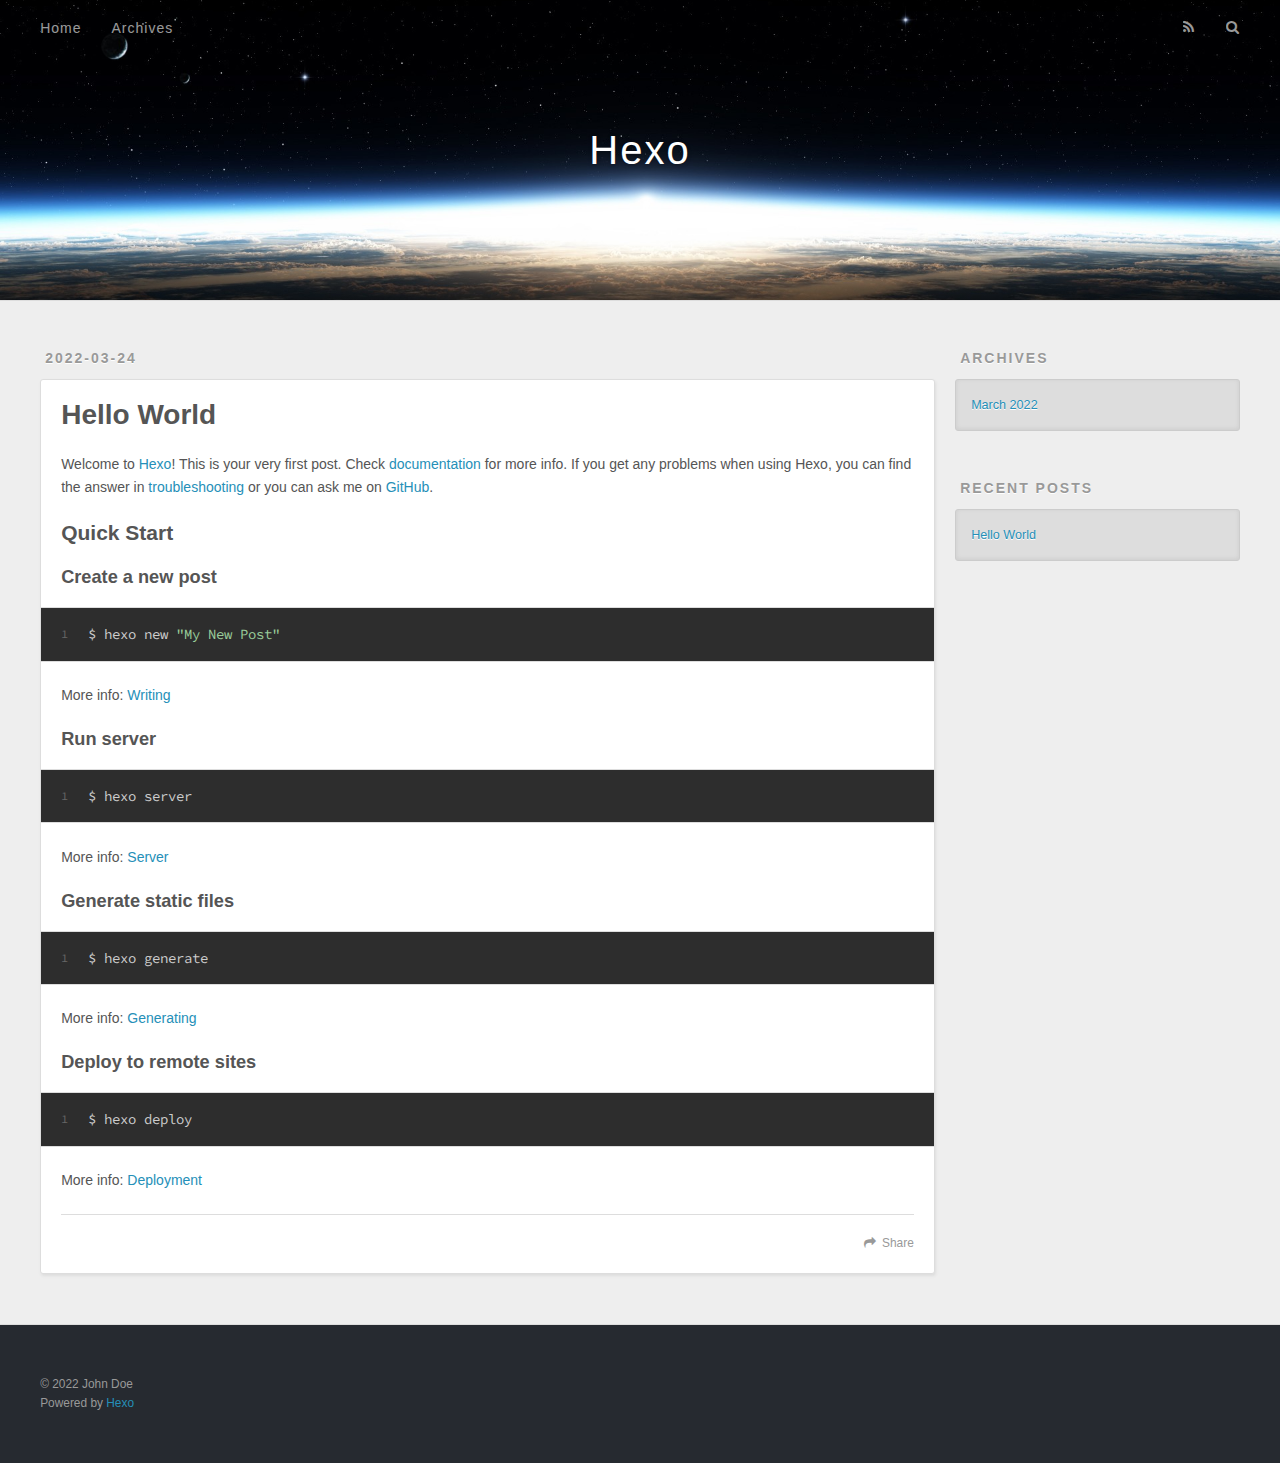
==== index.html @ 079595f1 "Site updated: 2022-03-24 21:59:33" ====
<!DOCTYPE html>
<html>
<head>
  <meta charset="utf-8">
  

  
  <title>Hexo</title>
  <meta name="viewport" content="width=device-width, initial-scale=1, maximum-scale=1">
  <meta property="og:type" content="website">
<meta property="og:title" content="Hexo">
<meta property="og:url" content="http://example.com/index.html">
<meta property="og:site_name" content="Hexo">
<meta property="og:locale" content="en_US">
<meta property="article:author" content="John Doe">
<meta name="twitter:card" content="summary">
  
    <link rel="alternate" href="/atom.xml" title="Hexo" type="application/atom+xml">
  
  
    <link rel="icon" href="/favicon.png">
  
  
    <link href="//fonts.googleapis.com/css?family=Source+Code+Pro" rel="stylesheet" type="text/css">
  
  
<link rel="stylesheet" href="/css/style.css">

<meta name="generator" content="Hexo 5.4.1"></head>

<body>
  <div id="container">
    <div id="wrap">
      <header id="header">
  <div id="banner"></div>
  <div id="header-outer" class="outer">
    <div id="header-title" class="inner">
      <h1 id="logo-wrap">
        <a href="/" id="logo">Hexo</a>
      </h1>
      
    </div>
    <div id="header-inner" class="inner">
      <nav id="main-nav">
        <a id="main-nav-toggle" class="nav-icon"></a>
        
          <a class="main-nav-link" href="/">Home</a>
        
          <a class="main-nav-link" href="/archives">Archives</a>
        
      </nav>
      <nav id="sub-nav">
        
          <a id="nav-rss-link" class="nav-icon" href="/atom.xml" title="RSS Feed"></a>
        
        <a id="nav-search-btn" class="nav-icon" title="Search"></a>
      </nav>
      <div id="search-form-wrap">
        <form action="//google.com/search" method="get" accept-charset="UTF-8" class="search-form"><input type="search" name="q" class="search-form-input" placeholder="Search"><button type="submit" class="search-form-submit">&#xF002;</button><input type="hidden" name="sitesearch" value="http://example.com"></form>
      </div>
    </div>
  </div>
</header>
      <div class="outer">
        <section id="main">
  
    <article id="post-hello-world" class="article article-type-post" itemscope itemprop="blogPost">
  <div class="article-meta">
    <a href="/2022/03/24/hello-world/" class="article-date">
  <time datetime="2022-03-24T13:06:06.345Z" itemprop="datePublished">2022-03-24</time>
</a>
    
  </div>
  <div class="article-inner">
    
    
      <header class="article-header">
        
  
    <h1 itemprop="name">
      <a class="article-title" href="/2022/03/24/hello-world/">Hello World</a>
    </h1>
  

      </header>
    
    <div class="article-entry" itemprop="articleBody">
      
        <p>Welcome to <a target="_blank" rel="noopener" href="https://hexo.io/">Hexo</a>! This is your very first post. Check <a target="_blank" rel="noopener" href="https://hexo.io/docs/">documentation</a> for more info. If you get any problems when using Hexo, you can find the answer in <a target="_blank" rel="noopener" href="https://hexo.io/docs/troubleshooting.html">troubleshooting</a> or you can ask me on <a target="_blank" rel="noopener" href="https://github.com/hexojs/hexo/issues">GitHub</a>.</p>
<h2 id="Quick-Start"><a href="#Quick-Start" class="headerlink" title="Quick Start"></a>Quick Start</h2><h3 id="Create-a-new-post"><a href="#Create-a-new-post" class="headerlink" title="Create a new post"></a>Create a new post</h3><figure class="highlight bash"><table><tr><td class="gutter"><pre><span class="line">1</span><br></pre></td><td class="code"><pre><span class="line">$ hexo new <span class="string">&quot;My New Post&quot;</span></span><br></pre></td></tr></table></figure>

<p>More info: <a target="_blank" rel="noopener" href="https://hexo.io/docs/writing.html">Writing</a></p>
<h3 id="Run-server"><a href="#Run-server" class="headerlink" title="Run server"></a>Run server</h3><figure class="highlight bash"><table><tr><td class="gutter"><pre><span class="line">1</span><br></pre></td><td class="code"><pre><span class="line">$ hexo server</span><br></pre></td></tr></table></figure>

<p>More info: <a target="_blank" rel="noopener" href="https://hexo.io/docs/server.html">Server</a></p>
<h3 id="Generate-static-files"><a href="#Generate-static-files" class="headerlink" title="Generate static files"></a>Generate static files</h3><figure class="highlight bash"><table><tr><td class="gutter"><pre><span class="line">1</span><br></pre></td><td class="code"><pre><span class="line">$ hexo generate</span><br></pre></td></tr></table></figure>

<p>More info: <a target="_blank" rel="noopener" href="https://hexo.io/docs/generating.html">Generating</a></p>
<h3 id="Deploy-to-remote-sites"><a href="#Deploy-to-remote-sites" class="headerlink" title="Deploy to remote sites"></a>Deploy to remote sites</h3><figure class="highlight bash"><table><tr><td class="gutter"><pre><span class="line">1</span><br></pre></td><td class="code"><pre><span class="line">$ hexo deploy</span><br></pre></td></tr></table></figure>

<p>More info: <a target="_blank" rel="noopener" href="https://hexo.io/docs/one-command-deployment.html">Deployment</a></p>

      
    </div>
    <footer class="article-footer">
      <a data-url="http://example.com/2022/03/24/hello-world/" data-id="cl1529mc70000r4tkhq8pc7yt" class="article-share-link">Share</a>
      
      
    </footer>
  </div>
  
</article>


  


</section>
        
          <aside id="sidebar">
  
    

  
    

  
    
  
    
  <div class="widget-wrap">
    <h3 class="widget-title">Archives</h3>
    <div class="widget">
      <ul class="archive-list"><li class="archive-list-item"><a class="archive-list-link" href="/archives/2022/03/">March 2022</a></li></ul>
    </div>
  </div>


  
    
  <div class="widget-wrap">
    <h3 class="widget-title">Recent Posts</h3>
    <div class="widget">
      <ul>
        
          <li>
            <a href="/2022/03/24/hello-world/">Hello World</a>
          </li>
        
      </ul>
    </div>
  </div>

  
</aside>
        
      </div>
      <footer id="footer">
  
  <div class="outer">
    <div id="footer-info" class="inner">
      &copy; 2022 John Doe<br>
      Powered by <a href="http://hexo.io/" target="_blank">Hexo</a>
    </div>
  </div>
</footer>
    </div>
    <nav id="mobile-nav">
  
    <a href="/" class="mobile-nav-link">Home</a>
  
    <a href="/archives" class="mobile-nav-link">Archives</a>
  
</nav>
    

<script src="//ajax.googleapis.com/ajax/libs/jquery/2.0.3/jquery.min.js"></script>


  
<link rel="stylesheet" href="/fancybox/jquery.fancybox.css">

  
<script src="/fancybox/jquery.fancybox.pack.js"></script>




<script src="/js/script.js"></script>




  </div>
</body>
</html>
---- css/style.css ----
body {
  width: 100%;
}
body:before,
body:after {
  content: "";
  display: table;
}
body:after {
  clear: both;
}
html,
body,
div,
span,
applet,
object,
iframe,
h1,
h2,
h3,
h4,
h5,
h6,
p,
blockquote,
pre,
a,
abbr,
acronym,
address,
big,
cite,
code,
del,
dfn,
em,
img,
ins,
kbd,
q,
s,
samp,
small,
strike,
strong,
sub,
sup,
tt,
var,
dl,
dt,
dd,
ol,
ul,
li,
fieldset,
form,
label,
legend,
table,
caption,
tbody,
tfoot,
thead,
tr,
th,
td {
  margin: 0;
  padding: 0;
  border: 0;
  outline: 0;
  font-weight: inherit;
  font-style: inherit;
  font-family: inherit;
  font-size: 100%;
  vertical-align: baseline;
}
body {
  line-height: 1;
  color: #000;
  background: #fff;
}
ol,
ul {
  list-style: none;
}
table {
  border-collapse: separate;
  border-spacing: 0;
  vertical-align: middle;
}
caption,
th,
td {
  text-align: left;
  font-weight: normal;
  vertical-align: middle;
}
a img {
  border: none;
}
input,
button {
  margin: 0;
  padding: 0;
}
input::-moz-focus-inner,
button::-moz-focus-inner {
  border: 0;
  padding: 0;
}
@font-face {
  font-family: FontAwesome;
  font-style: normal;
  font-weight: normal;
  src: url("fonts/fontawesome-webfont.eot?v=#4.0.3");
  src: url("fonts/fontawesome-webfont.eot?#iefix&v=#4.0.3") format("embedded-opentype"), url("fonts/fontawesome-webfont.woff?v=#4.0.3") format("woff"), url("fonts/fontawesome-webfont.ttf?v=#4.0.3") format("truetype"), url("fonts/fontawesome-webfont.svg#fontawesomeregular?v=#4.0.3") format("svg");
}
html,
body,
#container {
  height: 100%;
}
body {
  background: #eee;
  font: 14px -apple-system, BlinkMacSystemFont, "Segoe UI", "Roboto", "Oxygen", "Ubuntu", "Cantarell", "Fira Sans", "Droid Sans", "Helvetica Neue", sans-serif;
  -webkit-text-size-adjust: 100%;
}
.outer {
  max-width: 1220px;
  margin: 0 auto;
  padding: 0 20px;
}
.outer:before,
.outer:after {
  content: "";
  display: table;
}
.outer:after {
  clear: both;
}
.inner {
  display: inline;
  float: left;
  width: 98.33333333333333%;
  margin: 0 0.833333333333333%;
}
.left,
.alignleft {
  float: left;
}
.right,
.alignright {
  float: right;
}
.clear {
  clear: both;
}
#container {
  position: relative;
}
.mobile-nav-on {
  overflow: hidden;
}
#wrap {
  height: 100%;
  width: 100%;
  position: absolute;
  top: 0;
  left: 0;
  -webkit-transition: 0.2s ease-out;
  -moz-transition: 0.2s ease-out;
  -ms-transition: 0.2s ease-out;
  transition: 0.2s ease-out;
  z-index: 1;
  background: #eee;
}
.mobile-nav-on #wrap {
  left: 280px;
}
@media screen and (min-width: 768px) {
  #main {
    display: inline;
    float: left;
    width: 73.33333333333333%;
    margin: 0 0.833333333333333%;
  }
}
.article-date,
.article-category-link,
.archive-year,
.widget-title {
  text-decoration: none;
  text-transform: uppercase;
  letter-spacing: 2px;
  color: #999;
  margin-bottom: 1em;
  margin-left: 5px;
  line-height: 1em;
  text-shadow: 0 1px #fff;
  font-weight: bold;
}
.article-inner,
.archive-article-inner {
  background: #fff;
  -webkit-box-shadow: 1px 2px 3px #ddd;
  box-shadow: 1px 2px 3px #ddd;
  border: 1px solid #ddd;
  border-radius: 3px;
}
.article-entry h1,
.widget h1 {
  font-size: 2em;
}
.article-entry h2,
.widget h2 {
  font-size: 1.5em;
}
.article-entry h3,
.widget h3 {
  font-size: 1.3em;
}
.article-entry h4,
.widget h4 {
  font-size: 1.2em;
}
.article-entry h5,
.widget h5 {
  font-size: 1em;
}
.article-entry h6,
.widget h6 {
  font-size: 1em;
  color: #999;
}
.article-entry hr,
.widget hr {
  border: 1px dashed #ddd;
}
.article-entry strong,
.widget strong {
  font-weight: bold;
}
.article-entry em,
.widget em,
.article-entry cite,
.widget cite {
  font-style: italic;
}
.article-entry sup,
.widget sup,
.article-entry sub,
.widget sub {
  font-size: 0.75em;
  line-height: 0;
  position: relative;
  vertical-align: baseline;
}
.article-entry sup,
.widget sup {
  top: -0.5em;
}
.article-entry sub,
.widget sub {
  bottom: -0.2em;
}
.article-entry small,
.widget small {
  font-size: 0.85em;
}
.article-entry acronym,
.widget acronym,
.article-entry abbr,
.widget abbr {
  border-bottom: 1px dotted;
}
.article-entry ul,
.widget ul,
.article-entry ol,
.widget ol,
.article-entry dl,
.widget dl {
  margin: 0 20px;
  line-height: 1.6em;
}
.article-entry ul ul,
.widget ul ul,
.article-entry ol ul,
.widget ol ul,
.article-entry ul ol,
.widget ul ol,
.article-entry ol ol,
.widget ol ol {
  margin-top: 0;
  margin-bottom: 0;
}
.article-entry ul,
.widget ul {
  list-style: disc;
}
.article-entry ol,
.widget ol {
  list-style: decimal;
}
.article-entry dt,
.widget dt {
  font-weight: bold;
}
#header {
  height: 300px;
  position: relative;
  border-bottom: 1px solid #ddd;
}
#header:before,
#header:after {
  content: "";
  position: absolute;
  left: 0;
  right: 0;
  height: 40px;
}
#header:before {
  top: 0;
  background: -webkit-linear-gradient(rgba(0,0,0,0.2), transparent);
  background: -moz-linear-gradient(rgba(0,0,0,0.2), transparent);
  background: -ms-linear-gradient(rgba(0,0,0,0.2), transparent);
  background: linear-gradient(rgba(0,0,0,0.2), transparent);
}
#header:after {
  bottom: 0;
  background: -webkit-linear-gradient(transparent, rgba(0,0,0,0.2));
  background: -moz-linear-gradient(transparent, rgba(0,0,0,0.2));
  background: -ms-linear-gradient(transparent, rgba(0,0,0,0.2));
  background: linear-gradient(transparent, rgba(0,0,0,0.2));
}
#header-outer {
  height: 100%;
  position: relative;
}
#header-inner {
  position: relative;
  overflow: hidden;
}
#banner {
  position: absolute;
  top: 0;
  left: 0;
  width: 100%;
  height: 100%;
  background: url("images/banner.jpg") center #000;
  -webkit-background-size: cover;
  -moz-background-size: cover;
  background-size: cover;
  z-index: -1;
}
#header-title {
  text-align: center;
  height: 40px;
  position: absolute;
  top: 50%;
  left: 0;
  margin-top: -20px;
}
#logo,
#subtitle {
  text-decoration: none;
  color: #fff;
  font-weight: 300;
  text-shadow: 0 1px 4px rgba(0,0,0,0.3);
}
#logo {
  font-size: 40px;
  line-height: 40px;
  letter-spacing: 2px;
}
#subtitle {
  font-size: 16px;
  line-height: 16px;
  letter-spacing: 1px;
}
#subtitle-wrap {
  margin-top: 16px;
}
#main-nav {
  float: left;
  margin-left: -15px;
}
.nav-icon,
.main-nav-link {
  float: left;
  color: #fff;
  opacity: 0.6;
  text-decoration: none;
  text-shadow: 0 1px rgba(0,0,0,0.2);
  -webkit-transition: opacity 0.2s;
  -moz-transition: opacity 0.2s;
  -ms-transition: opacity 0.2s;
  transition: opacity 0.2s;
  display: block;
  padding: 20px 15px;
}
.nav-icon:hover,
.main-nav-link:hover {
  opacity: 1;
}
.nav-icon {
  font-family: FontAwesome;
  text-align: center;
  font-size: 14px;
  width: 14px;
  height: 14px;
  padding: 20px 15px;
  position: relative;
  cursor: pointer;
}
.main-nav-link {
  font-weight: 300;
  letter-spacing: 1px;
}
@media screen and (max-width: 479px) {
  .main-nav-link {
    display: none;
  }
}
#main-nav-toggle {
  display: none;
}
#main-nav-toggle:before {
  content: "\f0c9";
}
@media screen and (max-width: 479px) {
  #main-nav-toggle {
    display: block;
  }
}
#sub-nav {
  float: right;
  margin-right: -15px;
}
#nav-rss-link:before {
  content: "\f09e";
}
#nav-search-btn:before {
  content: "\f002";
}
#search-form-wrap {
  position: absolute;
  top: 15px;
  width: 150px;
  height: 30px;
  right: -150px;
  opacity: 0;
  -webkit-transition: 0.2s ease-out;
  -moz-transition: 0.2s ease-out;
  -ms-transition: 0.2s ease-out;
  transition: 0.2s ease-out;
}
#search-form-wrap.on {
  opacity: 1;
  right: 0;
}
@media screen and (max-width: 479px) {
  #search-form-wrap {
    width: 100%;
    right: -100%;
  }
}
.search-form {
  position: absolute;
  top: 0;
  left: 0;
  right: 0;
  background: #fff;
  padding: 5px 15px;
  border-radius: 15px;
  -webkit-box-shadow: 0 0 10px rgba(0,0,0,0.3);
  box-shadow: 0 0 10px rgba(0,0,0,0.3);
}
.search-form-input {
  border: none;
  background: none;
  color: #555;
  width: 100%;
  font: 13px -apple-system, BlinkMacSystemFont, "Segoe UI", "Roboto", "Oxygen", "Ubuntu", "Cantarell", "Fira Sans", "Droid Sans", "Helvetica Neue", sans-serif;
  outline: none;
}
.search-form-input::-webkit-search-results-decoration,
.search-form-input::-webkit-search-cancel-button {
  -webkit-appearance: none;
}
.search-form-submit {
  position: absolute;
  top: 50%;
  right: 10px;
  margin-top: -7px;
  font: 13px FontAwesome;
  border: none;
  background: none;
  color: #bbb;
  cursor: pointer;
}
.search-form-submit:hover,
.search-form-submit:focus {
  color: #777;
}
.article {
  margin: 50px 0;
}
.article-inner {
  overflow: hidden;
}
.article-meta:before,
.article-meta:after {
  content: "";
  display: table;
}
.article-meta:after {
  clear: both;
}
.article-date {
  float: left;
}
.article-category {
  float: left;
  line-height: 1em;
  color: #ccc;
  text-shadow: 0 1px #fff;
  margin-left: 8px;
}
.article-category:before {
  content: "\2022";
}
.article-category-link {
  margin: 0 12px 1em;
}
.article-header {
  padding: 20px 20px 0;
}
.article-title {
  text-decoration: none;
  font-size: 2em;
  font-weight: bold;
  color: #555;
  line-height: 1.1em;
  -webkit-transition: color 0.2s;
  -moz-transition: color 0.2s;
  -ms-transition: color 0.2s;
  transition: color 0.2s;
}
a.article-title:hover {
  color: #258fb8;
}
.article-entry {
  color: #555;
  padding: 0 20px;
}
.article-entry:before,
.article-entry:after {
  content: "";
  display: table;
}
.article-entry:after {
  clear: both;
}
.article-entry p,
.article-entry table {
  line-height: 1.6em;
  margin: 1.6em 0;
}
.article-entry h1,
.article-entry h2,
.article-entry h3,
.article-entry h4,
.article-entry h5,
.article-entry h6 {
  font-weight: bold;
}
.article-entry h1,
.article-entry h2,
.article-entry h3,
.article-entry h4,
.article-entry h5,
.article-entry h6 {
  line-height: 1.1em;
  margin: 1.1em 0;
}
.article-entry a {
  color: #258fb8;
  text-decoration: none;
}
.article-entry a:hover {
  text-decoration: underline;
}
.article-entry ul,
.article-entry ol,
.article-entry dl {
  margin-top: 1.6em;
  margin-bottom: 1.6em;
}
.article-entry img,
.article-entry video {
  max-width: 100%;
  height: auto;
  display: block;
  margin: auto;
}
.article-entry iframe {
  border: none;
}
.article-entry table {
  width: 100%;
  border-collapse: collapse;
  border-spacing: 0;
}
.article-entry th {
  font-weight: bold;
  border-bottom: 3px solid #ddd;
  padding-bottom: 0.5em;
}
.article-entry td {
  border-bottom: 1px solid #ddd;
  padding: 10px 0;
}
.article-entry blockquote {
  font-family: Georgia, "Times New Roman", serif;
  font-size: 1.4em;
  margin: 1.6em 20px;
  text-align: center;
}
.article-entry blockquote footer {
  font-size: 14px;
  margin: 1.6em 0;
  font-family: -apple-system, BlinkMacSystemFont, "Segoe UI", "Roboto", "Oxygen", "Ubuntu", "Cantarell", "Fira Sans", "Droid Sans", "Helvetica Neue", sans-serif;
}
.article-entry blockquote footer cite:before {
  content: "—";
  padding: 0 0.5em;
}
.article-entry .pullquote {
  text-align: left;
  width: 45%;
  margin: 0;
}
.article-entry .pullquote.left {
  margin-left: 0.5em;
  margin-right: 1em;
}
.article-entry .pullquote.right {
  margin-right: 0.5em;
  margin-left: 1em;
}
.article-entry .caption {
  color: #999;
  display: block;
  font-size: 0.9em;
  margin-top: 0.5em;
  position: relative;
  text-align: center;
}
.article-entry .video-container {
  position: relative;
  padding-top: 56.25%;
  height: 0;
  overflow: hidden;
}
.article-entry .video-container iframe,
.article-entry .video-container object,
.article-entry .video-container embed {
  position: absolute;
  top: 0;
  left: 0;
  width: 100%;
  height: 100%;
  margin-top: 0;
}
.article-more-link a {
  display: inline-block;
  line-height: 1em;
  padding: 6px 15px;
  border-radius: 15px;
  background: #eee;
  color: #999;
  text-shadow: 0 1px #fff;
  text-decoration: none;
}
.article-more-link a:hover {
  background: #258fb8;
  color: #fff;
  text-decoration: none;
  text-shadow: 0 1px #1e7293;
}
.article-footer {
  font-size: 0.85em;
  line-height: 1.6em;
  border-top: 1px solid #ddd;
  padding-top: 1.6em;
  margin: 0 20px 20px;
}
.article-footer:before,
.article-footer:after {
  content: "";
  display: table;
}
.article-footer:after {
  clear: both;
}
.article-footer a {
  color: #999;
  text-decoration: none;
}
.article-footer a:hover {
  color: #555;
}
.article-tag-list-item {
  float: left;
  margin-right: 10px;
}
.article-tag-list-link:before {
  content: "#";
}
.article-comment-link {
  float: right;
}
.article-comment-link:before {
  content: "\f075";
  font-family: FontAwesome;
  padding-right: 8px;
}
.article-share-link {
  cursor: pointer;
  float: right;
  margin-left: 20px;
}
.article-share-link:before {
  content: "\f064";
  font-family: FontAwesome;
  padding-right: 6px;
}
#article-nav {
  position: relative;
}
#article-nav:before,
#article-nav:after {
  content: "";
  display: table;
}
#article-nav:after {
  clear: both;
}
@media screen and (min-width: 768px) {
  #article-nav {
    margin: 50px 0;
  }
  #article-nav:before {
    width: 8px;
    height: 8px;
    position: absolute;
    top: 50%;
    left: 50%;
    margin-top: -4px;
    margin-left: -4px;
    content: "";
    border-radius: 50%;
    background: #ddd;
    -webkit-box-shadow: 0 1px 2px #fff;
    box-shadow: 0 1px 2px #fff;
  }
}
.article-nav-link-wrap {
  text-decoration: none;
  text-shadow: 0 1px #fff;
  color: #999;
  -webkit-box-sizing: border-box;
  -moz-box-sizing: border-box;
  box-sizing: border-box;
  margin-top: 50px;
  text-align: center;
  display: block;
}
.article-nav-link-wrap:hover {
  color: #555;
}
@media screen and (min-width: 768px) {
  .article-nav-link-wrap {
    width: 50%;
    margin-top: 0;
  }
}
@media screen and (min-width: 768px) {
  #article-nav-newer {
    float: left;
    text-align: right;
    padding-right: 20px;
  }
}
@media screen and (min-width: 768px) {
  #article-nav-older {
    float: right;
    text-align: left;
    padding-left: 20px;
  }
}
.article-nav-caption {
  text-transform: uppercase;
  letter-spacing: 2px;
  color: #ddd;
  line-height: 1em;
  font-weight: bold;
}
#article-nav-newer .article-nav-caption {
  margin-right: -2px;
}
.article-nav-title {
  font-size: 0.85em;
  line-height: 1.6em;
  margin-top: 0.5em;
}
.article-share-box {
  position: absolute;
  display: none;
  background: #fff;
  -webkit-box-shadow: 1px 2px 10px rgba(0,0,0,0.2);
  box-shadow: 1px 2px 10px rgba(0,0,0,0.2);
  border-radius: 3px;
  margin-left: -145px;
  overflow: hidden;
  z-index: 1;
}
.article-share-box.on {
  display: block;
}
.article-share-input {
  width: 100%;
  background: none;
  -webkit-box-sizing: border-box;
  -moz-box-sizing: border-box;
  box-sizing: border-box;
  font: 14px -apple-system, BlinkMacSystemFont, "Segoe UI", "Roboto", "Oxygen", "Ubuntu", "Cantarell", "Fira Sans", "Droid Sans", "Helvetica Neue", sans-serif;
  padding: 0 15px;
  color: #555;
  outline: none;
  border: 1px solid #ddd;
  border-radius: 3px 3px 0 0;
  height: 36px;
  line-height: 36px;
}
.article-share-links {
  background: #eee;
}
.article-share-links:before,
.article-share-links:after {
  content: "";
  display: table;
}
.article-share-links:after {
  clear: both;
}
.article-share-twitter,
.article-share-facebook,
.article-share-pinterest,
.article-share-google {
  width: 50px;
  height: 36px;
  display: block;
  float: left;
  position: relative;
  color: #999;
  text-shadow: 0 1px #fff;
}
.article-share-twitter:before,
.article-share-facebook:before,
.article-share-pinterest:before,
.article-share-google:before {
  font-size: 20px;
  font-family: FontAwesome;
  width: 20px;
  height: 20px;
  position: absolute;
  top: 50%;
  left: 50%;
  margin-top: -10px;
  margin-left: -10px;
  text-align: center;
}
.article-share-twitter:hover,
.article-share-facebook:hover,
.article-share-pinterest:hover,
.article-share-google:hover {
  color: #fff;
}
.article-share-twitter:before {
  content: "\f099";
}
.article-share-twitter:hover {
  background: #00aced;
  text-shadow: 0 1px #008abe;
}
.article-share-facebook:before {
  content: "\f09a";
}
.article-share-facebook:hover {
  background: #3b5998;
  text-shadow: 0 1px #2f477a;
}
.article-share-pinterest:before {
  content: "\f0d2";
}
.article-share-pinterest:hover {
  background: #cb2027;
  text-shadow: 0 1px #a21a1f;
}
.article-share-google:before {
  content: "\f0d5";
}
.article-share-google:hover {
  background: #dd4b39;
  text-shadow: 0 1px #be3221;
}
.article-gallery {
  background: #000;
  position: relative;
}
.article-gallery-photos {
  position: relative;
  overflow: hidden;
}
.article-gallery-img {
  display: none;
  max-width: 100%;
}
.article-gallery-img:first-child {
  display: block;
}
.article-gallery-img.loaded {
  position: absolute;
  display: block;
}
.article-gallery-img img {
  display: block;
  max-width: 100%;
  margin: 0 auto;
}
#comments {
  background: #fff;
  -webkit-box-shadow: 1px 2px 3px #ddd;
  box-shadow: 1px 2px 3px #ddd;
  padding: 20px;
  border: 1px solid #ddd;
  border-radius: 3px;
  margin: 50px 0;
}
#comments a {
  color: #258fb8;
}
.archives-wrap {
  margin: 50px 0;
}
.archives:before,
.archives:after {
  content: "";
  display: table;
}
.archives:after {
  clear: both;
}
.archive-year-wrap {
  margin-bottom: 1em;
}
.archives {
  -webkit-column-gap: 10px;
  -moz-column-gap: 10px;
  column-gap: 10px;
}
@media screen and (min-width: 480px) and (max-width: 767px) {
  .archives {
    -webkit-column-count: 2;
    -moz-column-count: 2;
    column-count: 2;
  }
}
@media screen and (min-width: 768px) {
  .archives {
    -webkit-column-count: 3;
    -moz-column-count: 3;
    column-count: 3;
  }
}
.archive-article {
  -webkit-column-break-inside: avoid;
  page-break-inside: avoid;
  overflow: hidden;
  break-inside: avoid-column;
}
.archive-article-inner {
  padding: 10px;
  margin-bottom: 15px;
}
.archive-article-title {
  text-decoration: none;
  font-weight: bold;
  color: #555;
  -webkit-transition: color 0.2s;
  -moz-transition: color 0.2s;
  -ms-transition: color 0.2s;
  transition: color 0.2s;
  line-height: 1.6em;
}
.archive-article-title:hover {
  color: #258fb8;
}
.archive-article-footer {
  margin-top: 1em;
}
.archive-article-date {
  color: #999;
  text-decoration: none;
  font-size: 0.85em;
  line-height: 1em;
  margin-bottom: 0.5em;
  display: block;
}
#page-nav {
  margin: 50px auto;
  background: #fff;
  -webkit-box-shadow: 1px 2px 3px #ddd;
  box-shadow: 1px 2px 3px #ddd;
  border: 1px solid #ddd;
  border-radius: 3px;
  text-align: center;
  color: #999;
  overflow: hidden;
}
#page-nav:before,
#page-nav:after {
  content: "";
  display: table;
}
#page-nav:after {
  clear: both;
}
#page-nav a,
#page-nav span {
  padding: 10px 20px;
  line-height: 1;
  height: 2ex;
}
#page-nav a {
  color: #999;
  text-decoration: none;
}
#page-nav a:hover {
  background: #999;
  color: #fff;
}
#page-nav .prev {
  float: left;
}
#page-nav .next {
  float: right;
}
#page-nav .page-number {
  display: inline-block;
}
@media screen and (max-width: 479px) {
  #page-nav .page-number {
    display: none;
  }
}
#page-nav .current {
  color: #555;
  font-weight: bold;
}
#page-nav .space {
  color: #ddd;
}
#footer {
  background: #262a30;
  padding: 50px 0;
  border-top: 1px solid #ddd;
  color: #999;
}
#footer a {
  color: #258fb8;
  text-decoration: none;
}
#footer a:hover {
  text-decoration: underline;
}
#footer-info {
  line-height: 1.6em;
  font-size: 0.85em;
}
.article-entry pre,
.article-entry .highlight {
  background: #2d2d2d;
  margin: 0 -20px;
  padding: 15px 20px;
  border-style: solid;
  border-color: #ddd;
  border-width: 1px 0;
  overflow: auto;
  color: #ccc;
  line-height: 22.400000000000002px;
}
.article-entry .highlight .gutter pre,
.article-entry .gist .gist-file .gist-data .line-numbers {
  color: #666;
  font-size: 0.85em;
}
.article-entry pre,
.article-entry code {
  font-family: "Source Code Pro", Consolas, Monaco, Menlo, Consolas, monospace;
}
.article-entry code {
  background: #eee;
  text-shadow: 0 1px #fff;
  padding: 0 0.3em;
}
.article-entry pre code {
  background: none;
  text-shadow: none;
  padding: 0;
}
.article-entry .highlight pre {
  border: none;
  margin: 0;
  padding: 0;
}
.article-entry .highlight table {
  margin: 0;
  width: auto;
}
.article-entry .highlight td {
  border: none;
  padding: 0;
}
.article-entry .highlight figcaption {
  font-size: 0.85em;
  color: #999;
  line-height: 1em;
  margin-bottom: 1em;
}
.article-entry .highlight figcaption:before,
.article-entry .highlight figcaption:after {
  content: "";
  display: table;
}
.article-entry .highlight figcaption:after {
  clear: both;
}
.article-entry .highlight figcaption a {
  float: right;
}
.article-entry .highlight .gutter pre {
  text-align: right;
  padding-right: 20px;
}
.article-entry .highlight .line {
  height: 22.400000000000002px;
}
.article-entry .highlight .line.marked {
  background: #515151;
}
.article-entry .gist {
  margin: 0 -20px;
  border-style: solid;
  border-color: #ddd;
  border-width: 1px 0;
  background: #2d2d2d;
  padding: 15px 20px 15px 0;
}
.article-entry .gist .gist-file {
  border: none;
  font-family: "Source Code Pro", Consolas, Monaco, Menlo, Consolas, monospace;
  margin: 0;
}
.article-entry .gist .gist-file .gist-data {
  background: none;
  border: none;
}
.article-entry .gist .gist-file .gist-data .line-numbers {
  background: none;
  border: none;
  padding: 0 20px 0 0;
}
.article-entry .gist .gist-file .gist-data .line-data {
  padding: 0 !important;
}
.article-entry .gist .gist-file .highlight {
  margin: 0;
  padding: 0;
  border: none;
}
.article-entry .gist .gist-file .gist-meta {
  background: #2d2d2d;
  color: #999;
  font: 0.85em -apple-system, BlinkMacSystemFont, "Segoe UI", "Roboto", "Oxygen", "Ubuntu", "Cantarell", "Fira Sans", "Droid Sans", "Helvetica Neue", sans-serif;
  text-shadow: 0 0;
  padding: 0;
  margin-top: 1em;
  margin-left: 20px;
}
.article-entry .gist .gist-file .gist-meta a {
  color: #258fb8;
  font-weight: normal;
}
.article-entry .gist .gist-file .gist-meta a:hover {
  text-decoration: underline;
}
pre .comment,
pre .title {
  color: #999;
}
pre .variable,
pre .attribute,
pre .tag,
pre .regexp,
pre .ruby .constant,
pre .xml .tag .title,
pre .xml .pi,
pre .xml .doctype,
pre .html .doctype,
pre .css .id,
pre .css .class,
pre .css .pseudo {
  color: #f2777a;
}
pre .number,
pre .preprocessor,
pre .built_in,
pre .literal,
pre .params,
pre .constant {
  color: #f99157;
}
pre .class,
pre .ruby .class .title,
pre .css .rules .attribute {
  color: #9c9;
}
pre .string,
pre .value,
pre .inheritance,
pre .header,
pre .ruby .symbol,
pre .xml .cdata {
  color: #9c9;
}
pre .css .hexcolor {
  color: #6cc;
}
pre .function,
pre .python .decorator,
pre .python .title,
pre .ruby .function .title,
pre .ruby .title .keyword,
pre .perl .sub,
pre .javascript .title,
pre .coffeescript .title {
  color: #69c;
}
pre .keyword,
pre .javascript .function {
  color: #c9c;
}
@media screen and (max-width: 479px) {
  #mobile-nav {
    position: absolute;
    top: 0;
    left: 0;
    width: 280px;
    height: 100%;
    background: #191919;
    border-right: 1px solid #fff;
  }
}
@media screen and (max-width: 479px) {
  .mobile-nav-link {
    display: block;
    color: #999;
    text-decoration: none;
    padding: 15px 20px;
    font-weight: bold;
  }
  .mobile-nav-link:hover {
    color: #fff;
  }
}
@media screen and (min-width: 768px) {
  #sidebar {
    display: inline;
    float: left;
    width: 23.333333333333332%;
    margin: 0 0.833333333333333%;
  }
}
.widget-wrap {
  margin: 50px 0;
}
.widget {
  color: #777;
  text-shadow: 0 1px #fff;
  background: #ddd;
  -webkit-box-shadow: 0 -1px 4px #ccc inset;
  box-shadow: 0 -1px 4px #ccc inset;
  border: 1px solid #ccc;
  padding: 15px;
  border-radius: 3px;
}
.widget a {
  color: #258fb8;
  text-decoration: none;
}
.widget a:hover {
  text-decoration: underline;
}
.widget ul ul,
.widget ol ul,
.widget dl ul,
.widget ul ol,
.widget ol ol,
.widget dl ol,
.widget ul dl,
.widget ol dl,
.widget dl dl {
  margin-left: 15px;
  list-style: disc;
}
.widget {
  line-height: 1.6em;
  word-wrap: break-word;
  font-size: 0.9em;
}
.widget ul,
.widget ol {
  list-style: none;
  margin: 0;
}
.widget ul ul,
.widget ol ul,
.widget ul ol,
.widget ol ol {
  margin: 0 20px;
}
.widget ul ul,
.widget ol ul {
  list-style: disc;
}
.widget ul ol,
.widget ol ol {
  list-style: decimal;
}
.category-list-count,
.tag-list-count,
.archive-list-count {
  padding-left: 5px;
  color: #999;
  font-size: 0.85em;
}
.category-list-count:before,
.tag-list-count:before,
.archive-list-count:before {
  content: "(";
}
.category-list-count:after,
.tag-list-count:after,
.archive-list-count:after {
  content: ")";
}
.tagcloud a {
  margin-right: 5px;
  display: inline-block;
}
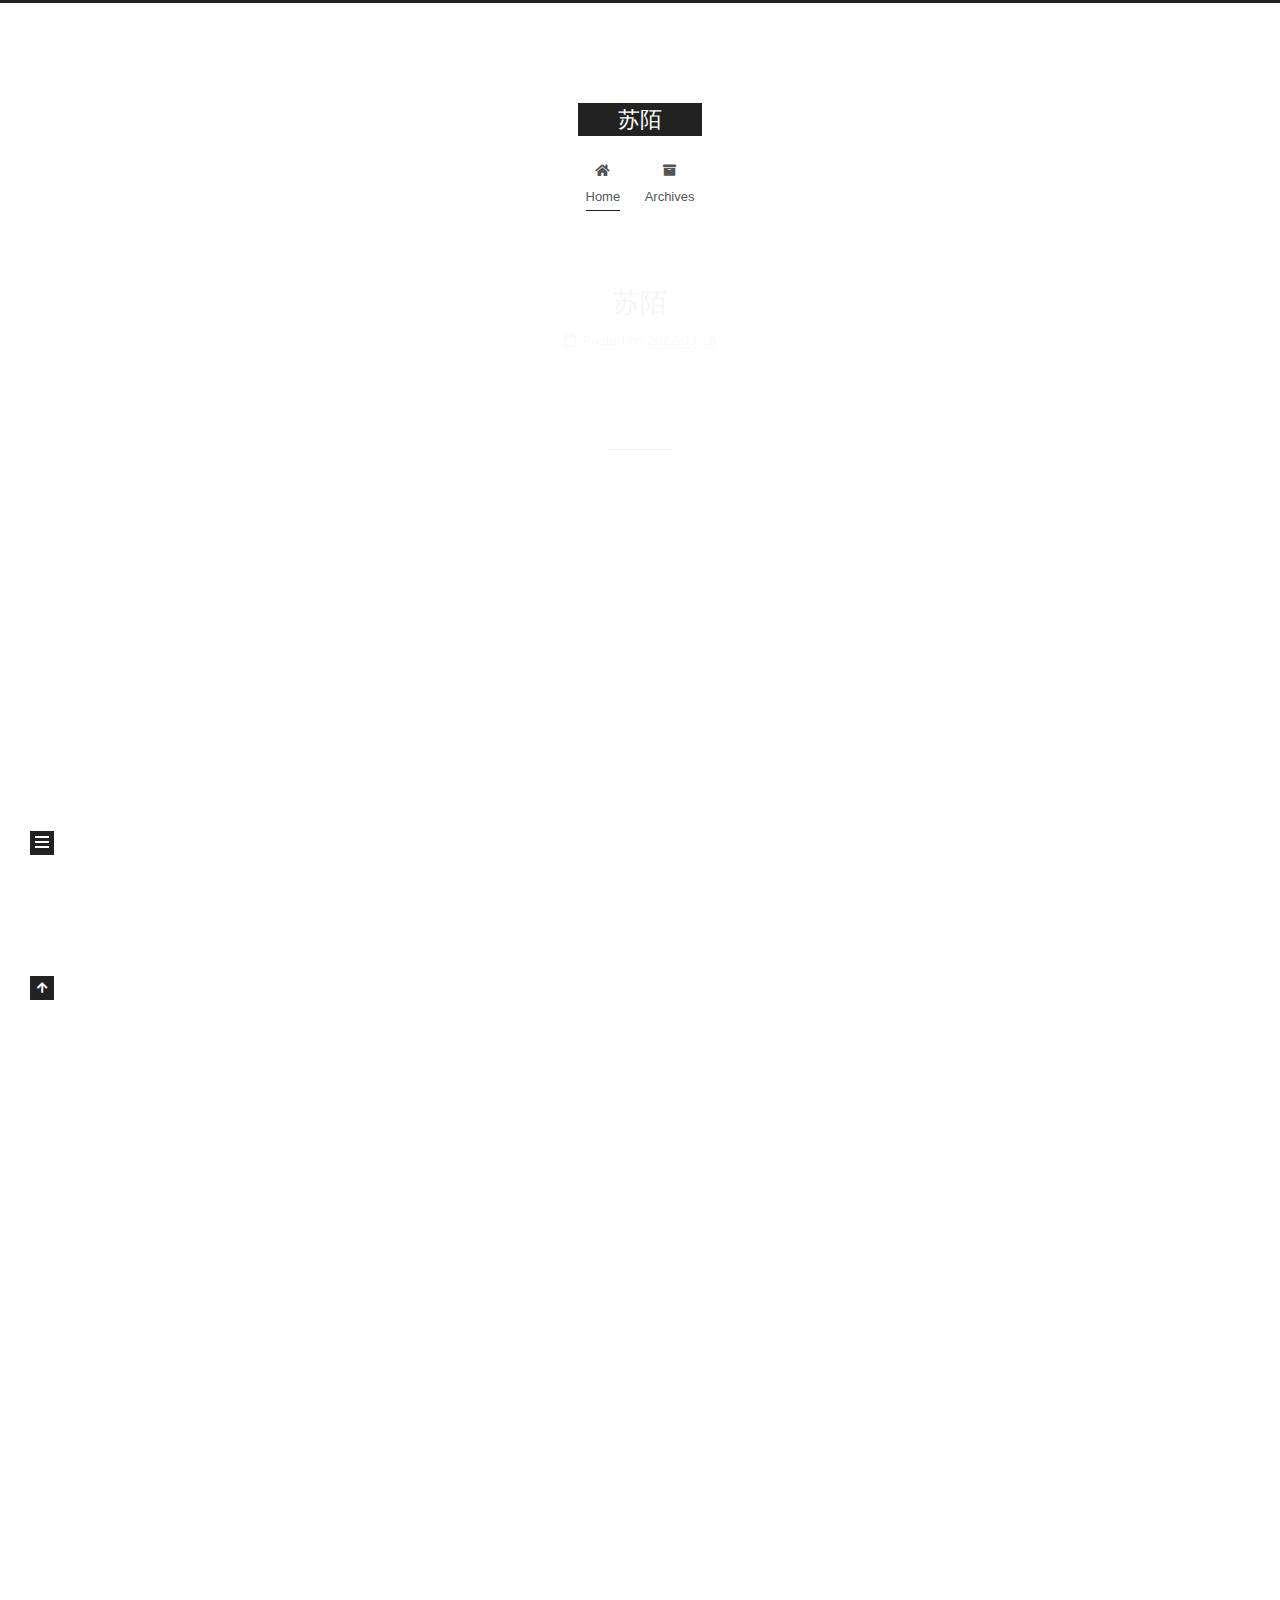
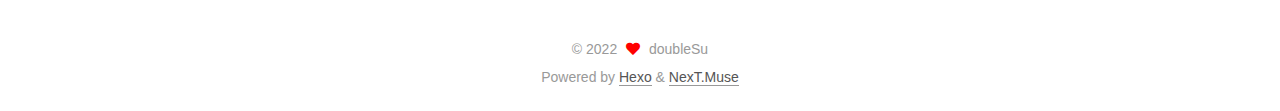
==== commit 3852d2bf: "Site updated: 2022-03-26 11:35:04" ====
--- a/index.html
+++ b/index.html
@@ -1,92 +1,250 @@
 <!DOCTYPE html>
-<html>
+<html lang="en">
 <head>
-  <meta charset="utf-8">
-  
-
-  
-  <title>Hexo</title>
-  <meta name="viewport" content="width=device-width, initial-scale=1, maximum-scale=1">
-  <meta property="og:type" content="website">
-<meta property="og:title" content="Hexo">
-<meta property="og:url" content="http://example.com/index.html">
-<meta property="og:site_name" content="Hexo">
+  <meta charset="UTF-8">
+<meta name="viewport" content="width=device-width, initial-scale=1, maximum-scale=2">
+<meta name="theme-color" content="#222">
+<meta name="generator" content="Hexo 5.4.1">
+  <link rel="apple-touch-icon" sizes="180x180" href="/images/apple-touch-icon-next.png">
+  <link rel="icon" type="image/png" sizes="32x32" href="/images/favicon-32x32-next.png">
+  <link rel="icon" type="image/png" sizes="16x16" href="/images/favicon-16x16-next.png">
+  <link rel="mask-icon" href="/images/logo.svg" color="#222">
+
+<link rel="stylesheet" href="/css/main.css">
+
+
+<link rel="stylesheet" href="/lib/font-awesome/css/all.min.css">
+
+<script id="hexo-configurations">
+    var NexT = window.NexT || {};
+    var CONFIG = {"hostname":"doublesu.top","root":"/","scheme":"Muse","version":"7.8.0","exturl":false,"sidebar":{"position":"left","display":"post","padding":18,"offset":12,"onmobile":false},"copycode":{"enable":false,"show_result":false,"style":null},"back2top":{"enable":true,"sidebar":false,"scrollpercent":false},"bookmark":{"enable":false,"color":"#222","save":"auto"},"fancybox":false,"mediumzoom":false,"lazyload":false,"pangu":false,"comments":{"style":"tabs","active":null,"storage":true,"lazyload":false,"nav":null},"algolia":{"hits":{"per_page":10},"labels":{"input_placeholder":"Search for Posts","hits_empty":"We didn't find any results for the search: ${query}","hits_stats":"${hits} results found in ${time} ms"}},"localsearch":{"enable":false,"trigger":"auto","top_n_per_article":1,"unescape":false,"preload":false},"motion":{"enable":true,"async":false,"transition":{"post_block":"fadeIn","post_header":"slideDownIn","post_body":"slideDownIn","coll_header":"slideLeftIn","sidebar":"slideUpIn"}}};
+  </script>
+
+  <meta name="description" content="doubleSu">
+<meta property="og:type" content="website">
+<meta property="og:title" content="苏陌">
+<meta property="og:url" content="http://doublesu.top/index.html">
+<meta property="og:site_name" content="苏陌">
+<meta property="og:description" content="doubleSu">
 <meta property="og:locale" content="en_US">
-<meta property="article:author" content="John Doe">
+<meta property="article:author" content="doubleSu">
 <meta name="twitter:card" content="summary">
-  
-    <link rel="alternate" href="/atom.xml" title="Hexo" type="application/atom+xml">
-  
-  
-    <link rel="icon" href="/favicon.png">
-  
-  
-    <link href="//fonts.googleapis.com/css?family=Source+Code+Pro" rel="stylesheet" type="text/css">
-  
-  
-<link rel="stylesheet" href="/css/style.css">
-
-<meta name="generator" content="Hexo 5.4.1"></head>
-
-<body>
-  <div id="container">
-    <div id="wrap">
-      <header id="header">
-  <div id="banner"></div>
-  <div id="header-outer" class="outer">
-    <div id="header-title" class="inner">
-      <h1 id="logo-wrap">
-        <a href="/" id="logo">Hexo</a>
-      </h1>
-      
+
+<link rel="canonical" href="http://doublesu.top/">
+
+
+<script id="page-configurations">
+  // https://hexo.io/docs/variables.html
+  CONFIG.page = {
+    sidebar: "",
+    isHome : true,
+    isPost : false,
+    lang   : 'en'
+  };
+</script>
+
+  <title>苏陌</title>
+  
+
+
+
+
+
+
+  <noscript>
+  <style>
+  .use-motion .brand,
+  .use-motion .menu-item,
+  .sidebar-inner,
+  .use-motion .post-block,
+  .use-motion .pagination,
+  .use-motion .comments,
+  .use-motion .post-header,
+  .use-motion .post-body,
+  .use-motion .collection-header { opacity: initial; }
+
+  .use-motion .site-title,
+  .use-motion .site-subtitle {
+    opacity: initial;
+    top: initial;
+  }
+
+  .use-motion .logo-line-before i { left: initial; }
+  .use-motion .logo-line-after i { right: initial; }
+  </style>
+</noscript>
+
+</head>
+
+<body itemscope itemtype="http://schema.org/WebPage">
+  <div class="container use-motion">
+    <div class="headband"></div>
+
+    <header class="header" itemscope itemtype="http://schema.org/WPHeader">
+      <div class="header-inner"><div class="site-brand-container">
+  <div class="site-nav-toggle">
+    <div class="toggle" aria-label="Toggle navigation bar">
+      <span class="toggle-line toggle-line-first"></span>
+      <span class="toggle-line toggle-line-middle"></span>
+      <span class="toggle-line toggle-line-last"></span>
     </div>
-    <div id="header-inner" class="inner">
-      <nav id="main-nav">
-        <a id="main-nav-toggle" class="nav-icon"></a>
-        
-          <a class="main-nav-link" href="/">Home</a>
-        
-          <a class="main-nav-link" href="/archives">Archives</a>
-        
-      </nav>
-      <nav id="sub-nav">
-        
-          <a id="nav-rss-link" class="nav-icon" href="/atom.xml" title="RSS Feed"></a>
-        
-        <a id="nav-search-btn" class="nav-icon" title="Search"></a>
-      </nav>
-      <div id="search-form-wrap">
-        <form action="//google.com/search" method="get" accept-charset="UTF-8" class="search-form"><input type="search" name="q" class="search-form-input" placeholder="Search"><button type="submit" class="search-form-submit">&#xF002;</button><input type="hidden" name="sitesearch" value="http://example.com"></form>
-      </div>
+  </div>
+
+  <div class="site-meta">
+
+    <a href="/" class="brand" rel="start">
+      <span class="logo-line-before"><i></i></span>
+      <h1 class="site-title">苏陌</h1>
+      <span class="logo-line-after"><i></i></span>
+    </a>
+  </div>
+
+  <div class="site-nav-right">
+    <div class="toggle popup-trigger">
     </div>
   </div>
-</header>
-      <div class="outer">
-        <section id="main">
-  
-    <article id="post-hello-world" class="article article-type-post" itemscope itemprop="blogPost">
-  <div class="article-meta">
-    <a href="/2022/03/24/hello-world/" class="article-date">
-  <time datetime="2022-03-24T13:06:06.345Z" itemprop="datePublished">2022-03-24</time>
-</a>
-    
-  </div>
-  <div class="article-inner">
-    
-    
-      <header class="article-header">
-        
-  
-    <h1 itemprop="name">
-      <a class="article-title" href="/2022/03/24/hello-world/">Hello World</a>
-    </h1>
-  
-
+</div>
+
+
+
+
+<nav class="site-nav">
+  <ul id="menu" class="main-menu menu">
+        <li class="menu-item menu-item-home">
+
+    <a href="/" rel="section"><i class="fa fa-home fa-fw"></i>Home</a>
+
+  </li>
+        <li class="menu-item menu-item-archives">
+
+    <a href="/archives/" rel="section"><i class="fa fa-archive fa-fw"></i>Archives</a>
+
+  </li>
+  </ul>
+</nav>
+
+
+
+
+</div>
+    </header>
+
+    
+  <div class="back-to-top">
+    <i class="fa fa-arrow-up"></i>
+    <span>0%</span>
+  </div>
+
+
+    <main class="main">
+      <div class="main-inner">
+        <div class="content-wrap">
+          
+
+          <div class="content index posts-expand">
+            
+      
+  
+  
+  <article itemscope itemtype="http://schema.org/Article" class="post-block" lang="en">
+    <link itemprop="mainEntityOfPage" href="http://doublesu.top/2022/03/26/newpapername/">
+
+    <span hidden itemprop="author" itemscope itemtype="http://schema.org/Person">
+      <meta itemprop="image" content="/images/avatar.gif">
+      <meta itemprop="name" content="doubleSu">
+      <meta itemprop="description" content="doubleSu">
+    </span>
+
+    <span hidden itemprop="publisher" itemscope itemtype="http://schema.org/Organization">
+      <meta itemprop="name" content="苏陌">
+    </span>
+      <header class="post-header">
+        <h2 class="post-title" itemprop="name headline">
+          
+            <a href="/2022/03/26/newpapername/" class="post-title-link" itemprop="url">苏陌</a>
+        </h2>
+
+        <div class="post-meta">
+            <span class="post-meta-item">
+              <span class="post-meta-item-icon">
+                <i class="far fa-calendar"></i>
+              </span>
+              <span class="post-meta-item-text">Posted on</span>
+              
+
+              <time title="Created: 2022-03-26 11:31:45 / Modified: 11:33:49" itemprop="dateCreated datePublished" datetime="2022-03-26T11:31:45+08:00">2022-03-26</time>
+            </span>
+
+          
+
+        </div>
       </header>
-    
-    <div class="article-entry" itemprop="articleBody">
-      
-        <p>Welcome to <a target="_blank" rel="noopener" href="https://hexo.io/">Hexo</a>! This is your very first post. Check <a target="_blank" rel="noopener" href="https://hexo.io/docs/">documentation</a> for more info. If you get any problems when using Hexo, you can find the answer in <a target="_blank" rel="noopener" href="https://hexo.io/docs/troubleshooting.html">troubleshooting</a> or you can ask me on <a target="_blank" rel="noopener" href="https://github.com/hexojs/hexo/issues">GitHub</a>.</p>
+
+    
+    
+    
+    <div class="post-body" itemprop="articleBody">
+
+      
+          
+      
+    </div>
+
+    
+    
+    
+      <footer class="post-footer">
+        <div class="post-eof"></div>
+      </footer>
+  </article>
+  
+  
+  
+
+      
+  
+  
+  <article itemscope itemtype="http://schema.org/Article" class="post-block" lang="en">
+    <link itemprop="mainEntityOfPage" href="http://doublesu.top/2022/03/24/hello-world/">
+
+    <span hidden itemprop="author" itemscope itemtype="http://schema.org/Person">
+      <meta itemprop="image" content="/images/avatar.gif">
+      <meta itemprop="name" content="doubleSu">
+      <meta itemprop="description" content="doubleSu">
+    </span>
+
+    <span hidden itemprop="publisher" itemscope itemtype="http://schema.org/Organization">
+      <meta itemprop="name" content="苏陌">
+    </span>
+      <header class="post-header">
+        <h2 class="post-title" itemprop="name headline">
+          
+            <a href="/2022/03/24/hello-world/" class="post-title-link" itemprop="url">Hello World</a>
+        </h2>
+
+        <div class="post-meta">
+            <span class="post-meta-item">
+              <span class="post-meta-item-icon">
+                <i class="far fa-calendar"></i>
+              </span>
+              <span class="post-meta-item-text">Posted on</span>
+              
+
+              <time title="Created: 2022-03-24 21:06:06 / Modified: 21:02:30" itemprop="dateCreated datePublished" datetime="2022-03-24T21:06:06+08:00">2022-03-24</time>
+            </span>
+
+          
+
+        </div>
+      </header>
+
+    
+    
+    
+    <div class="post-body" itemprop="articleBody">
+
+      
+          <p>Welcome to <a target="_blank" rel="noopener" href="https://hexo.io/">Hexo</a>! This is your very first post. Check <a target="_blank" rel="noopener" href="https://hexo.io/docs/">documentation</a> for more info. If you get any problems when using Hexo, you can find the answer in <a target="_blank" rel="noopener" href="https://hexo.io/docs/troubleshooting.html">troubleshooting</a> or you can ask me on <a target="_blank" rel="noopener" href="https://github.com/hexojs/hexo/issues">GitHub</a>.</p>
 <h2 id="Quick-Start"><a href="#Quick-Start" class="headerlink" title="Quick Start"></a>Quick Start</h2><h3 id="Create-a-new-post"><a href="#Create-a-new-post" class="headerlink" title="Create a new post"></a>Create a new post</h3><figure class="highlight bash"><table><tr><td class="gutter"><pre><span class="line">1</span><br></pre></td><td class="code"><pre><span class="line">$ hexo new <span class="string">&quot;My New Post&quot;</span></span><br></pre></td></tr></table></figure>
 
 <p>More info: <a target="_blank" rel="noopener" href="https://hexo.io/docs/writing.html">Writing</a></p>
@@ -102,95 +260,171 @@
 
       
     </div>
-    <footer class="article-footer">
-      <a data-url="http://example.com/2022/03/24/hello-world/" data-id="cl1529mc70000r4tkhq8pc7yt" class="article-share-link">Share</a>
-      
-      
+
+    
+    
+    
+      <footer class="post-footer">
+        <div class="post-eof"></div>
+      </footer>
+  </article>
+  
+  
+  
+
+
+  
+
+
+
+          </div>
+          
+
+<script>
+  window.addEventListener('tabs:register', () => {
+    let { activeClass } = CONFIG.comments;
+    if (CONFIG.comments.storage) {
+      activeClass = localStorage.getItem('comments_active') || activeClass;
+    }
+    if (activeClass) {
+      let activeTab = document.querySelector(`a[href="#comment-${activeClass}"]`);
+      if (activeTab) {
+        activeTab.click();
+      }
+    }
+  });
+  if (CONFIG.comments.storage) {
+    window.addEventListener('tabs:click', event => {
+      if (!event.target.matches('.tabs-comment .tab-content .tab-pane')) return;
+      let commentClass = event.target.classList[1];
+      localStorage.setItem('comments_active', commentClass);
+    });
+  }
+</script>
+
+        </div>
+          
+  
+  <div class="toggle sidebar-toggle">
+    <span class="toggle-line toggle-line-first"></span>
+    <span class="toggle-line toggle-line-middle"></span>
+    <span class="toggle-line toggle-line-last"></span>
+  </div>
+
+  <aside class="sidebar">
+    <div class="sidebar-inner">
+
+      <ul class="sidebar-nav motion-element">
+        <li class="sidebar-nav-toc">
+          Table of Contents
+        </li>
+        <li class="sidebar-nav-overview">
+          Overview
+        </li>
+      </ul>
+
+      <!--noindex-->
+      <div class="post-toc-wrap sidebar-panel">
+      </div>
+      <!--/noindex-->
+
+      <div class="site-overview-wrap sidebar-panel">
+        <div class="site-author motion-element" itemprop="author" itemscope itemtype="http://schema.org/Person">
+  <p class="site-author-name" itemprop="name">doubleSu</p>
+  <div class="site-description" itemprop="description">doubleSu</div>
+</div>
+<div class="site-state-wrap motion-element">
+  <nav class="site-state">
+      <div class="site-state-item site-state-posts">
+          <a href="/archives/">
+        
+          <span class="site-state-item-count">2</span>
+          <span class="site-state-item-name">posts</span>
+        </a>
+      </div>
+  </nav>
+</div>
+
+
+
+      </div>
+
+    </div>
+  </aside>
+  <div id="sidebar-dimmer"></div>
+
+
+      </div>
+    </main>
+
+    <footer class="footer">
+      <div class="footer-inner">
+        
+
+        
+
+<div class="copyright">
+  
+  &copy; 
+  <span itemprop="copyrightYear">2022</span>
+  <span class="with-love">
+    <i class="fa fa-heart"></i>
+  </span>
+  <span class="author" itemprop="copyrightHolder">doubleSu</span>
+</div>
+  <div class="powered-by">Powered by <a href="https://hexo.io/" class="theme-link" rel="noopener" target="_blank">Hexo</a> & <a href="https://muse.theme-next.org/" class="theme-link" rel="noopener" target="_blank">NexT.Muse</a>
+  </div>
+
+        
+
+
+
+
+
+
+
+
+      </div>
     </footer>
   </div>
-  
-</article>
-
-
-  
-
-
-</section>
-        
-          <aside id="sidebar">
-  
-    
-
-  
-    
-
-  
-    
-  
-    
-  <div class="widget-wrap">
-    <h3 class="widget-title">Archives</h3>
-    <div class="widget">
-      <ul class="archive-list"><li class="archive-list-item"><a class="archive-list-link" href="/archives/2022/03/">March 2022</a></li></ul>
-    </div>
-  </div>
-
-
-  
-    
-  <div class="widget-wrap">
-    <h3 class="widget-title">Recent Posts</h3>
-    <div class="widget">
-      <ul>
-        
-          <li>
-            <a href="/2022/03/24/hello-world/">Hello World</a>
-          </li>
-        
-      </ul>
-    </div>
-  </div>
-
-  
-</aside>
-        
-      </div>
-      <footer id="footer">
-  
-  <div class="outer">
-    <div id="footer-info" class="inner">
-      &copy; 2022 John Doe<br>
-      Powered by <a href="http://hexo.io/" target="_blank">Hexo</a>
-    </div>
-  </div>
-</footer>
-    </div>
-    <nav id="mobile-nav">
-  
-    <a href="/" class="mobile-nav-link">Home</a>
-  
-    <a href="/archives" class="mobile-nav-link">Archives</a>
-  
-</nav>
-    
-
-<script src="//ajax.googleapis.com/ajax/libs/jquery/2.0.3/jquery.min.js"></script>
-
-
-  
-<link rel="stylesheet" href="/fancybox/jquery.fancybox.css">
-
-  
-<script src="/fancybox/jquery.fancybox.pack.js"></script>
-
-
-
-
-<script src="/js/script.js"></script>
-
-
-
-
-  </div>
+
+  
+  <script src="/lib/anime.min.js"></script>
+  <script src="/lib/velocity/velocity.min.js"></script>
+  <script src="/lib/velocity/velocity.ui.min.js"></script>
+
+<script src="/js/utils.js"></script>
+
+<script src="/js/motion.js"></script>
+
+
+<script src="/js/schemes/muse.js"></script>
+
+
+<script src="/js/next-boot.js"></script>
+
+
+
+
+  
+
+
+
+
+
+
+
+
+
+
+
+
+
+
+
+  
+
+  
+
 </body>
-</html>+</html>
--- a/css/main.css
+++ b/css/main.css
@@ -0,0 +1,2291 @@
+:root {
+  --body-bg-color: #fff;
+  --content-bg-color: #fff;
+  --card-bg-color: #f5f5f5;
+  --text-color: #555;
+  --blockquote-color: #666;
+  --link-color: #555;
+  --link-hover-color: #222;
+  --brand-color: #fff;
+  --brand-hover-color: #fff;
+  --table-row-odd-bg-color: #f9f9f9;
+  --table-row-hover-bg-color: #f5f5f5;
+  --menu-item-bg-color: #f5f5f5;
+  --btn-default-bg: #222;
+  --btn-default-color: #fff;
+  --btn-default-border-color: #222;
+  --btn-default-hover-bg: #fff;
+  --btn-default-hover-color: #222;
+  --btn-default-hover-border-color: #222;
+}
+html {
+  line-height: 1.15; /* 1 */
+  -webkit-text-size-adjust: 100%; /* 2 */
+}
+body {
+  margin: 0;
+}
+main {
+  display: block;
+}
+h1 {
+  font-size: 2em;
+  margin: 0.67em 0;
+}
+hr {
+  box-sizing: content-box; /* 1 */
+  height: 0; /* 1 */
+  overflow: visible; /* 2 */
+}
+pre {
+  font-family: monospace, monospace; /* 1 */
+  font-size: 1em; /* 2 */
+}
+a {
+  background: transparent;
+}
+abbr[title] {
+  border-bottom: none; /* 1 */
+  text-decoration: underline; /* 2 */
+  text-decoration: underline dotted; /* 2 */
+}
+b,
+strong {
+  font-weight: bolder;
+}
+code,
+kbd,
+samp {
+  font-family: monospace, monospace; /* 1 */
+  font-size: 1em; /* 2 */
+}
+small {
+  font-size: 80%;
+}
+sub,
+sup {
+  font-size: 75%;
+  line-height: 0;
+  position: relative;
+  vertical-align: baseline;
+}
+sub {
+  bottom: -0.25em;
+}
+sup {
+  top: -0.5em;
+}
+img {
+  border-style: none;
+}
+button,
+input,
+optgroup,
+select,
+textarea {
+  font-family: inherit; /* 1 */
+  font-size: 100%; /* 1 */
+  line-height: 1.15; /* 1 */
+  margin: 0; /* 2 */
+}
+button,
+input {
+/* 1 */
+  overflow: visible;
+}
+button,
+select {
+/* 1 */
+  text-transform: none;
+}
+button,
+[type='button'],
+[type='reset'],
+[type='submit'] {
+  -webkit-appearance: button;
+}
+button::-moz-focus-inner,
+[type='button']::-moz-focus-inner,
+[type='reset']::-moz-focus-inner,
+[type='submit']::-moz-focus-inner {
+  border-style: none;
+  padding: 0;
+}
+button:-moz-focusring,
+[type='button']:-moz-focusring,
+[type='reset']:-moz-focusring,
+[type='submit']:-moz-focusring {
+  outline: 1px dotted ButtonText;
+}
+fieldset {
+  padding: 0.35em 0.75em 0.625em;
+}
+legend {
+  box-sizing: border-box; /* 1 */
+  color: inherit; /* 2 */
+  display: table; /* 1 */
+  max-width: 100%; /* 1 */
+  padding: 0; /* 3 */
+  white-space: normal; /* 1 */
+}
+progress {
+  vertical-align: baseline;
+}
+textarea {
+  overflow: auto;
+}
+[type='checkbox'],
+[type='radio'] {
+  box-sizing: border-box; /* 1 */
+  padding: 0; /* 2 */
+}
+[type='number']::-webkit-inner-spin-button,
+[type='number']::-webkit-outer-spin-button {
+  height: auto;
+}
+[type='search'] {
+  outline-offset: -2px; /* 2 */
+  -webkit-appearance: textfield; /* 1 */
+}
+[type='search']::-webkit-search-decoration {
+  -webkit-appearance: none;
+}
+::-webkit-file-upload-button {
+  font: inherit; /* 2 */
+  -webkit-appearance: button; /* 1 */
+}
+details {
+  display: block;
+}
+summary {
+  display: list-item;
+}
+template {
+  display: none;
+}
+[hidden] {
+  display: none;
+}
+::selection {
+  background: #262a30;
+  color: #eee;
+}
+html,
+body {
+  height: 100%;
+}
+body {
+  background: var(--body-bg-color);
+  color: var(--text-color);
+  font-family: 'Lato', "PingFang SC", "Microsoft YaHei", sans-serif;
+  font-size: 1em;
+  line-height: 2;
+}
+@media (max-width: 991px) {
+  body {
+    padding-left: 0 !important;
+    padding-right: 0 !important;
+  }
+}
+h1,
+h2,
+h3,
+h4,
+h5,
+h6 {
+  font-family: 'Lato', "PingFang SC", "Microsoft YaHei", sans-serif;
+  font-weight: bold;
+  line-height: 1.5;
+  margin: 20px 0 15px;
+}
+h1 {
+  font-size: 1.5em;
+}
+h2 {
+  font-size: 1.375em;
+}
+h3 {
+  font-size: 1.25em;
+}
+h4 {
+  font-size: 1.125em;
+}
+h5 {
+  font-size: 1em;
+}
+h6 {
+  font-size: 0.875em;
+}
+p {
+  margin: 0 0 20px 0;
+}
+a,
+span.exturl {
+  border-bottom: 1px solid #999;
+  color: var(--link-color);
+  outline: 0;
+  text-decoration: none;
+  overflow-wrap: break-word;
+  word-wrap: break-word;
+  cursor: pointer;
+}
+a:hover,
+span.exturl:hover {
+  border-bottom-color: var(--link-hover-color);
+  color: var(--link-hover-color);
+}
+iframe,
+img,
+video {
+  display: block;
+  margin-left: auto;
+  margin-right: auto;
+  max-width: 100%;
+}
+hr {
+  background-image: repeating-linear-gradient(-45deg, #ddd, #ddd 4px, transparent 4px, transparent 8px);
+  border: 0;
+  height: 3px;
+  margin: 40px 0;
+}
+blockquote {
+  border-left: 4px solid #ddd;
+  color: var(--blockquote-color);
+  margin: 0;
+  padding: 0 15px;
+}
+blockquote cite::before {
+  content: '-';
+  padding: 0 5px;
+}
+dt {
+  font-weight: bold;
+}
+dd {
+  margin: 0;
+  padding: 0;
+}
+kbd {
+  background-color: #f5f5f5;
+  background-image: linear-gradient(#eee, #fff, #eee);
+  border: 1px solid #ccc;
+  border-radius: 0.2em;
+  box-shadow: 0.1em 0.1em 0.2em rgba(0,0,0,0.1);
+  color: #555;
+  font-family: inherit;
+  padding: 0.1em 0.3em;
+  white-space: nowrap;
+}
+.table-container {
+  overflow: auto;
+}
+table {
+  border-collapse: collapse;
+  border-spacing: 0;
+  font-size: 0.875em;
+  margin: 0 0 20px 0;
+  width: 100%;
+}
+tbody tr:nth-of-type(odd) {
+  background: var(--table-row-odd-bg-color);
+}
+tbody tr:hover {
+  background: var(--table-row-hover-bg-color);
+}
+caption,
+th,
+td {
+  font-weight: normal;
+  padding: 8px;
+  vertical-align: middle;
+}
+th,
+td {
+  border: 1px solid #ddd;
+  border-bottom: 3px solid #ddd;
+}
+th {
+  font-weight: 700;
+  padding-bottom: 10px;
+}
+td {
+  border-bottom-width: 1px;
+}
+.btn {
+  background: var(--btn-default-bg);
+  border: 2px solid var(--btn-default-border-color);
+  border-radius: 0;
+  color: var(--btn-default-color);
+  display: inline-block;
+  font-size: 0.875em;
+  line-height: 2;
+  padding: 0 20px;
+  text-decoration: none;
+  transition-property: background-color;
+  transition-delay: 0s;
+  transition-duration: 0.2s;
+  transition-timing-function: ease-in-out;
+}
+.btn:hover {
+  background: var(--btn-default-hover-bg);
+  border-color: var(--btn-default-hover-border-color);
+  color: var(--btn-default-hover-color);
+}
+.btn + .btn {
+  margin: 0 0 8px 8px;
+}
+.btn .fa-fw {
+  text-align: left;
+  width: 1.285714285714286em;
+}
+.toggle {
+  line-height: 0;
+}
+.toggle .toggle-line {
+  background: #fff;
+  display: inline-block;
+  height: 2px;
+  left: 0;
+  position: relative;
+  top: 0;
+  transition: all 0.4s;
+  vertical-align: top;
+  width: 100%;
+}
+.toggle .toggle-line:not(:first-child) {
+  margin-top: 3px;
+}
+.toggle.toggle-arrow .toggle-line-first {
+  left: 50%;
+  top: 2px;
+  transform: rotate(45deg);
+  width: 50%;
+}
+.toggle.toggle-arrow .toggle-line-middle {
+  left: 2px;
+  width: 90%;
+}
+.toggle.toggle-arrow .toggle-line-last {
+  left: 50%;
+  top: -2px;
+  transform: rotate(-45deg);
+  width: 50%;
+}
+.toggle.toggle-close .toggle-line-first {
+  transform: rotate(-45deg);
+  top: 5px;
+}
+.toggle.toggle-close .toggle-line-middle {
+  opacity: 0;
+}
+.toggle.toggle-close .toggle-line-last {
+  transform: rotate(45deg);
+  top: -5px;
+}
+.highlight,
+pre {
+  background: #f7f7f7;
+  color: #4d4d4c;
+  line-height: 1.6;
+  margin: 0 auto 20px;
+}
+pre,
+code {
+  font-family: consolas, Menlo, monospace, "PingFang SC", "Microsoft YaHei";
+}
+code {
+  background: #eee;
+  border-radius: 3px;
+  color: #555;
+  padding: 2px 4px;
+  overflow-wrap: break-word;
+  word-wrap: break-word;
+}
+.highlight *::selection {
+  background: #d6d6d6;
+}
+.highlight pre {
+  border: 0;
+  margin: 0;
+  padding: 10px 0;
+}
+.highlight table {
+  border: 0;
+  margin: 0;
+  width: auto;
+}
+.highlight td {
+  border: 0;
+  padding: 0;
+}
+.highlight figcaption {
+  background: #eff2f3;
+  color: #4d4d4c;
+  display: flex;
+  font-size: 0.875em;
+  justify-content: space-between;
+  line-height: 1.2;
+  padding: 0.5em;
+}
+.highlight figcaption a {
+  color: #4d4d4c;
+}
+.highlight figcaption a:hover {
+  border-bottom-color: #4d4d4c;
+}
+.highlight .gutter {
+  -moz-user-select: none;
+  -ms-user-select: none;
+  -webkit-user-select: none;
+  user-select: none;
+}
+.highlight .gutter pre {
+  background: #eff2f3;
+  color: #869194;
+  padding-left: 10px;
+  padding-right: 10px;
+  text-align: right;
+}
+.highlight .code pre {
+  background: #f7f7f7;
+  padding-left: 10px;
+  width: 100%;
+}
+.gist table {
+  width: auto;
+}
+.gist table td {
+  border: 0;
+}
+pre {
+  overflow: auto;
+  padding: 10px;
+}
+pre code {
+  background: none;
+  color: #4d4d4c;
+  font-size: 0.875em;
+  padding: 0;
+  text-shadow: none;
+}
+pre .deletion {
+  background: #fdd;
+}
+pre .addition {
+  background: #dfd;
+}
+pre .meta {
+  color: #eab700;
+  -moz-user-select: none;
+  -ms-user-select: none;
+  -webkit-user-select: none;
+  user-select: none;
+}
+pre .comment {
+  color: #8e908c;
+}
+pre .variable,
+pre .attribute,
+pre .tag,
+pre .name,
+pre .regexp,
+pre .ruby .constant,
+pre .xml .tag .title,
+pre .xml .pi,
+pre .xml .doctype,
+pre .html .doctype,
+pre .css .id,
+pre .css .class,
+pre .css .pseudo {
+  color: #c82829;
+}
+pre .number,
+pre .preprocessor,
+pre .built_in,
+pre .builtin-name,
+pre .literal,
+pre .params,
+pre .constant,
+pre .command {
+  color: #f5871f;
+}
+pre .ruby .class .title,
+pre .css .rules .attribute,
+pre .string,
+pre .symbol,
+pre .value,
+pre .inheritance,
+pre .header,
+pre .ruby .symbol,
+pre .xml .cdata,
+pre .special,
+pre .formula {
+  color: #718c00;
+}
+pre .title,
+pre .css .hexcolor {
+  color: #3e999f;
+}
+pre .function,
+pre .python .decorator,
+pre .python .title,
+pre .ruby .function .title,
+pre .ruby .title .keyword,
+pre .perl .sub,
+pre .javascript .title,
+pre .coffeescript .title {
+  color: #4271ae;
+}
+pre .keyword,
+pre .javascript .function {
+  color: #8959a8;
+}
+.blockquote-center {
+  border-left: none;
+  margin: 40px 0;
+  padding: 0;
+  position: relative;
+  text-align: center;
+}
+.blockquote-center .fa {
+  display: block;
+  opacity: 0.6;
+  position: absolute;
+  width: 100%;
+}
+.blockquote-center .fa-quote-left {
+  border-top: 1px solid #ccc;
+  text-align: left;
+  top: -20px;
+}
+.blockquote-center .fa-quote-right {
+  border-bottom: 1px solid #ccc;
+  text-align: right;
+  bottom: -20px;
+}
+.blockquote-center p,
+.blockquote-center div {
+  text-align: center;
+}
+.post-body .group-picture img {
+  margin: 0 auto;
+  padding: 0 3px;
+}
+.group-picture-row {
+  margin-bottom: 6px;
+  overflow: hidden;
+}
+.group-picture-column {
+  float: left;
+  margin-bottom: 10px;
+}
+.post-body .label {
+  color: #555;
+  display: inline;
+  padding: 0 2px;
+}
+.post-body .label.default {
+  background: #f0f0f0;
+}
+.post-body .label.primary {
+  background: #efe6f7;
+}
+.post-body .label.info {
+  background: #e5f2f8;
+}
+.post-body .label.success {
+  background: #e7f4e9;
+}
+.post-body .label.warning {
+  background: #fcf6e1;
+}
+.post-body .label.danger {
+  background: #fae8eb;
+}
+.post-body .tabs {
+  margin-bottom: 20px;
+}
+.post-body .tabs,
+.tabs-comment {
+  display: block;
+  padding-top: 10px;
+  position: relative;
+}
+.post-body .tabs ul.nav-tabs,
+.tabs-comment ul.nav-tabs {
+  display: flex;
+  flex-wrap: wrap;
+  margin: 0;
+  margin-bottom: -1px;
+  padding: 0;
+}
+@media (max-width: 413px) {
+  .post-body .tabs ul.nav-tabs,
+  .tabs-comment ul.nav-tabs {
+    display: block;
+    margin-bottom: 5px;
+  }
+}
+.post-body .tabs ul.nav-tabs li.tab,
+.tabs-comment ul.nav-tabs li.tab {
+  border-bottom: 1px solid #ddd;
+  border-left: 1px solid transparent;
+  border-right: 1px solid transparent;
+  border-top: 3px solid transparent;
+  flex-grow: 1;
+  list-style-type: none;
+  border-radius: 0 0 0 0;
+}
+@media (max-width: 413px) {
+  .post-body .tabs ul.nav-tabs li.tab,
+  .tabs-comment ul.nav-tabs li.tab {
+    border-bottom: 1px solid transparent;
+    border-left: 3px solid transparent;
+    border-right: 1px solid transparent;
+    border-top: 1px solid transparent;
+  }
+}
+@media (max-width: 413px) {
+  .post-body .tabs ul.nav-tabs li.tab,
+  .tabs-comment ul.nav-tabs li.tab {
+    border-radius: 0;
+  }
+}
+.post-body .tabs ul.nav-tabs li.tab a,
+.tabs-comment ul.nav-tabs li.tab a {
+  border-bottom: initial;
+  display: block;
+  line-height: 1.8;
+  outline: 0;
+  padding: 0.25em 0.75em;
+  text-align: center;
+  transition-delay: 0s;
+  transition-duration: 0.2s;
+  transition-timing-function: ease-out;
+}
+.post-body .tabs ul.nav-tabs li.tab a i,
+.tabs-comment ul.nav-tabs li.tab a i {
+  width: 1.285714285714286em;
+}
+.post-body .tabs ul.nav-tabs li.tab.active,
+.tabs-comment ul.nav-tabs li.tab.active {
+  border-bottom: 1px solid transparent;
+  border-left: 1px solid #ddd;
+  border-right: 1px solid #ddd;
+  border-top: 3px solid #fc6423;
+}
+@media (max-width: 413px) {
+  .post-body .tabs ul.nav-tabs li.tab.active,
+  .tabs-comment ul.nav-tabs li.tab.active {
+    border-bottom: 1px solid #ddd;
+    border-left: 3px solid #fc6423;
+    border-right: 1px solid #ddd;
+    border-top: 1px solid #ddd;
+  }
+}
+.post-body .tabs ul.nav-tabs li.tab.active a,
+.tabs-comment ul.nav-tabs li.tab.active a {
+  color: var(--link-color);
+  cursor: default;
+}
+.post-body .tabs .tab-content .tab-pane,
+.tabs-comment .tab-content .tab-pane {
+  border: 1px solid #ddd;
+  border-top: 0;
+  padding: 20px 20px 0 20px;
+  border-radius: 0;
+}
+.post-body .tabs .tab-content .tab-pane:not(.active),
+.tabs-comment .tab-content .tab-pane:not(.active) {
+  display: none;
+}
+.post-body .tabs .tab-content .tab-pane.active,
+.tabs-comment .tab-content .tab-pane.active {
+  display: block;
+}
+.post-body .tabs .tab-content .tab-pane.active:nth-of-type(1),
+.tabs-comment .tab-content .tab-pane.active:nth-of-type(1) {
+  border-radius: 0 0 0 0;
+}
+@media (max-width: 413px) {
+  .post-body .tabs .tab-content .tab-pane.active:nth-of-type(1),
+  .tabs-comment .tab-content .tab-pane.active:nth-of-type(1) {
+    border-radius: 0;
+  }
+}
+.post-body .note {
+  border-radius: 3px;
+  margin-bottom: 20px;
+  padding: 1em;
+  position: relative;
+  border: 1px solid #eee;
+  border-left-width: 5px;
+}
+.post-body .note h2,
+.post-body .note h3,
+.post-body .note h4,
+.post-body .note h5,
+.post-body .note h6 {
+  margin-top: 0;
+  border-bottom: initial;
+  margin-bottom: 0;
+  padding-top: 0;
+}
+.post-body .note p:first-child,
+.post-body .note ul:first-child,
+.post-body .note ol:first-child,
+.post-body .note table:first-child,
+.post-body .note pre:first-child,
+.post-body .note blockquote:first-child,
+.post-body .note img:first-child {
+  margin-top: 0;
+}
+.post-body .note p:last-child,
+.post-body .note ul:last-child,
+.post-body .note ol:last-child,
+.post-body .note table:last-child,
+.post-body .note pre:last-child,
+.post-body .note blockquote:last-child,
+.post-body .note img:last-child {
+  margin-bottom: 0;
+}
+.post-body .note.default {
+  border-left-color: #777;
+}
+.post-body .note.default h2,
+.post-body .note.default h3,
+.post-body .note.default h4,
+.post-body .note.default h5,
+.post-body .note.default h6 {
+  color: #777;
+}
+.post-body .note.primary {
+  border-left-color: #6f42c1;
+}
+.post-body .note.primary h2,
+.post-body .note.primary h3,
+.post-body .note.primary h4,
+.post-body .note.primary h5,
+.post-body .note.primary h6 {
+  color: #6f42c1;
+}
+.post-body .note.info {
+  border-left-color: #428bca;
+}
+.post-body .note.info h2,
+.post-body .note.info h3,
+.post-body .note.info h4,
+.post-body .note.info h5,
+.post-body .note.info h6 {
+  color: #428bca;
+}
+.post-body .note.success {
+  border-left-color: #5cb85c;
+}
+.post-body .note.success h2,
+.post-body .note.success h3,
+.post-body .note.success h4,
+.post-body .note.success h5,
+.post-body .note.success h6 {
+  color: #5cb85c;
+}
+.post-body .note.warning {
+  border-left-color: #f0ad4e;
+}
+.post-body .note.warning h2,
+.post-body .note.warning h3,
+.post-body .note.warning h4,
+.post-body .note.warning h5,
+.post-body .note.warning h6 {
+  color: #f0ad4e;
+}
+.post-body .note.danger {
+  border-left-color: #d9534f;
+}
+.post-body .note.danger h2,
+.post-body .note.danger h3,
+.post-body .note.danger h4,
+.post-body .note.danger h5,
+.post-body .note.danger h6 {
+  color: #d9534f;
+}
+.pagination .prev,
+.pagination .next,
+.pagination .page-number,
+.pagination .space {
+  display: inline-block;
+  margin: 0 10px;
+  padding: 0 11px;
+  position: relative;
+  top: -1px;
+}
+@media (max-width: 767px) {
+  .pagination .prev,
+  .pagination .next,
+  .pagination .page-number,
+  .pagination .space {
+    margin: 0 5px;
+  }
+}
+.pagination {
+  border-top: 1px solid #eee;
+  margin: 120px 0 0;
+  text-align: center;
+}
+.pagination .prev,
+.pagination .next,
+.pagination .page-number {
+  border-bottom: 0;
+  border-top: 1px solid #eee;
+  transition-property: border-color;
+  transition-delay: 0s;
+  transition-duration: 0.2s;
+  transition-timing-function: ease-in-out;
+}
+.pagination .prev:hover,
+.pagination .next:hover,
+.pagination .page-number:hover {
+  border-top-color: #222;
+}
+.pagination .space {
+  margin: 0;
+  padding: 0;
+}
+.pagination .prev {
+  margin-left: 0;
+}
+.pagination .next {
+  margin-right: 0;
+}
+.pagination .page-number.current {
+  background: #ccc;
+  border-top-color: #ccc;
+  color: #fff;
+}
+@media (max-width: 767px) {
+  .pagination {
+    border-top: none;
+  }
+  .pagination .prev,
+  .pagination .next,
+  .pagination .page-number {
+    border-bottom: 1px solid #eee;
+    border-top: 0;
+    margin-bottom: 10px;
+    padding: 0 10px;
+  }
+  .pagination .prev:hover,
+  .pagination .next:hover,
+  .pagination .page-number:hover {
+    border-bottom-color: #222;
+  }
+}
+.comments {
+  margin-top: 60px;
+  overflow: hidden;
+}
+.comment-button-group {
+  display: flex;
+  flex-wrap: wrap-reverse;
+  justify-content: center;
+  margin: 1em 0;
+}
+.comment-button-group .comment-button {
+  margin: 0.1em 0.2em;
+}
+.comment-button-group .comment-button.active {
+  background: var(--btn-default-hover-bg);
+  border-color: var(--btn-default-hover-border-color);
+  color: var(--btn-default-hover-color);
+}
+.comment-position {
+  display: none;
+}
+.comment-position.active {
+  display: block;
+}
+.tabs-comment {
+  background: var(--content-bg-color);
+  margin-top: 4em;
+  padding-top: 0;
+}
+.tabs-comment .comments {
+  border: 0;
+  box-shadow: none;
+  margin-top: 0;
+  padding-top: 0;
+}
+.container {
+  min-height: 100%;
+  position: relative;
+}
+.main-inner {
+  margin: 0 auto;
+  width: 700px;
+}
+@media (min-width: 1200px) {
+  .main-inner {
+    width: 800px;
+  }
+}
+@media (min-width: 1600px) {
+  .main-inner {
+    width: 900px;
+  }
+}
+@media (max-width: 767px) {
+  .content-wrap {
+    padding: 0 20px;
+  }
+}
+.header {
+  background: transparent;
+}
+.header-inner {
+  margin: 0 auto;
+  width: 700px;
+}
+@media (min-width: 1200px) {
+  .header-inner {
+    width: 800px;
+  }
+}
+@media (min-width: 1600px) {
+  .header-inner {
+    width: 900px;
+  }
+}
+.site-brand-container {
+  display: flex;
+  flex-shrink: 0;
+  padding: 0 10px;
+}
+.headband {
+  background: #222;
+  height: 3px;
+}
+.site-meta {
+  flex-grow: 1;
+  text-align: center;
+}
+@media (max-width: 767px) {
+  .site-meta {
+    text-align: center;
+  }
+}
+.brand {
+  border-bottom: none;
+  color: var(--brand-color);
+  display: inline-block;
+  line-height: 1.375em;
+  padding: 0 40px;
+  position: relative;
+}
+.brand:hover {
+  color: var(--brand-hover-color);
+}
+.site-title {
+  font-family: 'Lato', "PingFang SC", "Microsoft YaHei", sans-serif;
+  font-size: 1.375em;
+  font-weight: normal;
+  margin: 0;
+}
+.site-subtitle {
+  color: #999;
+  font-size: 0.8125em;
+  margin: 10px 0;
+}
+.use-motion .brand {
+  opacity: 0;
+}
+.use-motion .site-title,
+.use-motion .site-subtitle,
+.use-motion .custom-logo-image {
+  opacity: 0;
+  position: relative;
+  top: -10px;
+}
+.site-nav-toggle,
+.site-nav-right {
+  display: none;
+}
+@media (max-width: 767px) {
+  .site-nav-toggle,
+  .site-nav-right {
+    display: flex;
+    flex-direction: column;
+    justify-content: center;
+  }
+}
+.site-nav-toggle .toggle,
+.site-nav-right .toggle {
+  color: var(--text-color);
+  padding: 10px;
+  width: 22px;
+}
+.site-nav-toggle .toggle .toggle-line,
+.site-nav-right .toggle .toggle-line {
+  background: var(--text-color);
+  border-radius: 1px;
+}
+.site-nav {
+  display: block;
+}
+@media (max-width: 767px) {
+  .site-nav {
+    clear: both;
+    display: none;
+  }
+}
+.site-nav.site-nav-on {
+  display: block;
+}
+.menu {
+  margin-top: 20px;
+  padding-left: 0;
+  text-align: center;
+}
+.menu-item {
+  display: inline-block;
+  list-style: none;
+  margin: 0 10px;
+}
+@media (max-width: 767px) {
+  .menu-item {
+    display: block;
+    margin-top: 10px;
+  }
+  .menu-item.menu-item-search {
+    display: none;
+  }
+}
+.menu-item a,
+.menu-item span.exturl {
+  border-bottom: 0;
+  display: block;
+  font-size: 0.8125em;
+  transition-property: border-color;
+  transition-delay: 0s;
+  transition-duration: 0.2s;
+  transition-timing-function: ease-in-out;
+}
+@media (hover: none) {
+  .menu-item a:hover,
+  .menu-item span.exturl:hover {
+    border-bottom-color: transparent !important;
+  }
+}
+.menu-item .fa,
+.menu-item .fab,
+.menu-item .far,
+.menu-item .fas {
+  margin-right: 8px;
+}
+.menu-item .badge {
+  display: inline-block;
+  font-weight: bold;
+  line-height: 1;
+  margin-left: 0.35em;
+  margin-top: 0.35em;
+  text-align: center;
+  white-space: nowrap;
+}
+@media (max-width: 767px) {
+  .menu-item .badge {
+    float: right;
+    margin-left: 0;
+  }
+}
+.menu-item-active a,
+.menu .menu-item a:hover,
+.menu .menu-item span.exturl:hover {
+  background: var(--menu-item-bg-color);
+}
+.use-motion .menu-item {
+  opacity: 0;
+}
+.sidebar {
+  background: #222;
+  bottom: 0;
+  box-shadow: inset 0 2px 6px #000;
+  position: fixed;
+  top: 0;
+}
+@media (max-width: 991px) {
+  .sidebar {
+    display: none;
+  }
+}
+.sidebar-inner {
+  color: #999;
+  padding: 18px 10px;
+  text-align: center;
+}
+.cc-license {
+  margin-top: 10px;
+  text-align: center;
+}
+.cc-license .cc-opacity {
+  border-bottom: none;
+  opacity: 0.7;
+}
+.cc-license .cc-opacity:hover {
+  opacity: 0.9;
+}
+.cc-license img {
+  display: inline-block;
+}
+.site-author-image {
+  border: 2px solid #333;
+  display: block;
+  margin: 0 auto;
+  max-width: 96px;
+  padding: 2px;
+}
+.site-author-name {
+  color: #f5f5f5;
+  font-weight: normal;
+  margin: 5px 0 0;
+  text-align: center;
+}
+.site-description {
+  color: #999;
+  font-size: 1em;
+  margin-top: 5px;
+  text-align: center;
+}
+.links-of-author {
+  margin-top: 15px;
+}
+.links-of-author a,
+.links-of-author span.exturl {
+  border-bottom-color: #555;
+  display: inline-block;
+  font-size: 0.8125em;
+  margin-bottom: 10px;
+  margin-right: 10px;
+  vertical-align: middle;
+}
+.links-of-author a::before,
+.links-of-author span.exturl::before {
+  background: #ac8300;
+  border-radius: 50%;
+  content: ' ';
+  display: inline-block;
+  height: 4px;
+  margin-right: 3px;
+  vertical-align: middle;
+  width: 4px;
+}
+.sidebar-button {
+  margin-top: 15px;
+}
+.sidebar-button a {
+  border: 1px solid #fc6423;
+  border-radius: 4px;
+  color: #fc6423;
+  display: inline-block;
+  padding: 0 15px;
+}
+.sidebar-button a .fa,
+.sidebar-button a .fab,
+.sidebar-button a .far,
+.sidebar-button a .fas {
+  margin-right: 5px;
+}
+.sidebar-button a:hover {
+  background: #fc6423;
+  border: 1px solid #fc6423;
+  color: #fff;
+}
+.sidebar-button a:hover .fa,
+.sidebar-button a:hover .fab,
+.sidebar-button a:hover .far,
+.sidebar-button a:hover .fas {
+  color: #fff;
+}
+.links-of-blogroll {
+  font-size: 0.8125em;
+  margin-top: 10px;
+}
+.links-of-blogroll-title {
+  font-size: 0.875em;
+  font-weight: 600;
+  margin-top: 0;
+}
+.links-of-blogroll-list {
+  list-style: none;
+  margin: 0;
+  padding: 0;
+}
+#sidebar-dimmer {
+  display: none;
+}
+@media (max-width: 767px) {
+  #sidebar-dimmer {
+    background: #000;
+    display: block;
+    height: 100%;
+    left: 100%;
+    opacity: 0;
+    position: fixed;
+    top: 0;
+    width: 100%;
+    z-index: 1100;
+  }
+  .sidebar-active + #sidebar-dimmer {
+    opacity: 0.7;
+    transform: translateX(-100%);
+    transition: opacity 0.5s;
+  }
+}
+.sidebar-nav {
+  margin: 0;
+  padding-bottom: 20px;
+  padding-left: 0;
+}
+.sidebar-nav li {
+  border-bottom: 1px solid transparent;
+  color: #666;
+  cursor: pointer;
+  display: inline-block;
+  font-size: 0.875em;
+}
+.sidebar-nav li.sidebar-nav-overview {
+  margin-left: 10px;
+}
+.sidebar-nav li:hover {
+  color: #f5f5f5;
+}
+.sidebar-nav .sidebar-nav-active {
+  border-bottom-color: #87daff;
+  color: #87daff;
+}
+.sidebar-nav .sidebar-nav-active:hover {
+  color: #87daff;
+}
+.sidebar-panel {
+  display: none;
+  overflow-x: hidden;
+  overflow-y: auto;
+}
+.sidebar-panel-active {
+  display: block;
+}
+.sidebar-toggle {
+  background: #222;
+  bottom: 45px;
+  cursor: pointer;
+  height: 14px;
+  left: 30px;
+  padding: 5px;
+  position: fixed;
+  width: 14px;
+  z-index: 1300;
+}
+@media (max-width: 991px) {
+  .sidebar-toggle {
+    left: 20px;
+    opacity: 0.8;
+    display: none;
+  }
+}
+.sidebar-toggle:hover .toggle-line {
+  background: #87daff;
+}
+.post-toc {
+  font-size: 0.875em;
+}
+.post-toc ol {
+  list-style: none;
+  margin: 0;
+  padding: 0 2px 5px 10px;
+  text-align: left;
+}
+.post-toc ol > ol {
+  padding-left: 0;
+}
+.post-toc ol a {
+  transition-property: all;
+  transition-delay: 0s;
+  transition-duration: 0.2s;
+  transition-timing-function: ease-in-out;
+}
+.post-toc .nav-item {
+  line-height: 1.8;
+  overflow: hidden;
+  text-overflow: ellipsis;
+  white-space: nowrap;
+}
+.post-toc .nav .nav-child {
+  display: none;
+}
+.post-toc .nav .active > .nav-child {
+  display: block;
+}
+.post-toc .nav .active-current > .nav-child {
+  display: block;
+}
+.post-toc .nav .active-current > .nav-child > .nav-item {
+  display: block;
+}
+.post-toc .nav .active > a {
+  border-bottom-color: #87daff;
+  color: #87daff;
+}
+.post-toc .nav .active-current > a {
+  color: #87daff;
+}
+.post-toc .nav .active-current > a:hover {
+  color: #87daff;
+}
+.site-state {
+  display: flex;
+  justify-content: center;
+  line-height: 1.4;
+  margin-top: 10px;
+  overflow: hidden;
+  text-align: center;
+  white-space: nowrap;
+}
+.site-state-item {
+  padding: 0 15px;
+}
+.site-state-item:not(:first-child) {
+  border-left: 1px solid #333;
+}
+.site-state-item a {
+  border-bottom: none;
+}
+.site-state-item-count {
+  display: block;
+  font-size: 1.25em;
+  font-weight: 600;
+  text-align: center;
+}
+.site-state-item-name {
+  color: inherit;
+  font-size: 0.875em;
+}
+.footer {
+  color: #999;
+  font-size: 0.875em;
+  padding: 20px 0;
+}
+.footer.footer-fixed {
+  bottom: 0;
+  left: 0;
+  position: absolute;
+  right: 0;
+}
+.footer-inner {
+  box-sizing: border-box;
+  margin: 0 auto;
+  text-align: center;
+  width: 700px;
+}
+@media (min-width: 1200px) {
+  .footer-inner {
+    width: 800px;
+  }
+}
+@media (min-width: 1600px) {
+  .footer-inner {
+    width: 900px;
+  }
+}
+.languages {
+  display: inline-block;
+  font-size: 1.125em;
+  position: relative;
+}
+.languages .lang-select-label span {
+  margin: 0 0.5em;
+}
+.languages .lang-select {
+  height: 100%;
+  left: 0;
+  opacity: 0;
+  position: absolute;
+  top: 0;
+  width: 100%;
+}
+.with-love {
+  color: #ff0000;
+  display: inline-block;
+  margin: 0 5px;
+}
+.powered-by,
+.theme-info {
+  display: inline-block;
+}
+@-moz-keyframes iconAnimate {
+  0%, 100% {
+    transform: scale(1);
+  }
+  10%, 30% {
+    transform: scale(0.9);
+  }
+  20%, 40%, 60%, 80% {
+    transform: scale(1.1);
+  }
+  50%, 70% {
+    transform: scale(1.1);
+  }
+}
+@-webkit-keyframes iconAnimate {
+  0%, 100% {
+    transform: scale(1);
+  }
+  10%, 30% {
+    transform: scale(0.9);
+  }
+  20%, 40%, 60%, 80% {
+    transform: scale(1.1);
+  }
+  50%, 70% {
+    transform: scale(1.1);
+  }
+}
+@-o-keyframes iconAnimate {
+  0%, 100% {
+    transform: scale(1);
+  }
+  10%, 30% {
+    transform: scale(0.9);
+  }
+  20%, 40%, 60%, 80% {
+    transform: scale(1.1);
+  }
+  50%, 70% {
+    transform: scale(1.1);
+  }
+}
+@keyframes iconAnimate {
+  0%, 100% {
+    transform: scale(1);
+  }
+  10%, 30% {
+    transform: scale(0.9);
+  }
+  20%, 40%, 60%, 80% {
+    transform: scale(1.1);
+  }
+  50%, 70% {
+    transform: scale(1.1);
+  }
+}
+.back-to-top {
+  font-size: 12px;
+  text-align: center;
+  transition-delay: 0s;
+  transition-duration: 0.2s;
+  transition-timing-function: ease-in-out;
+}
+.back-to-top {
+  background: #222;
+  bottom: -100px;
+  box-sizing: border-box;
+  color: #fff;
+  cursor: pointer;
+  left: 30px;
+  opacity: 1;
+  padding: 0 6px;
+  position: fixed;
+  transition-property: bottom;
+  z-index: 1300;
+  width: 24px;
+}
+.back-to-top span {
+  display: none;
+}
+.back-to-top:hover {
+  color: #87daff;
+}
+.back-to-top.back-to-top-on {
+  bottom: 19px;
+}
+@media (max-width: 991px) {
+  .back-to-top {
+    left: 20px;
+    opacity: 0.8;
+  }
+}
+.post-body {
+  font-family: 'Lato', "PingFang SC", "Microsoft YaHei", sans-serif;
+  overflow-wrap: break-word;
+  word-wrap: break-word;
+}
+@media (min-width: 1200px) {
+  .post-body {
+    font-size: 1.125em;
+  }
+}
+.post-body .exturl .fa {
+  font-size: 0.875em;
+  margin-left: 4px;
+}
+.post-body .image-caption,
+.post-body .figure .caption {
+  color: #999;
+  font-size: 0.875em;
+  font-weight: bold;
+  line-height: 1;
+  margin: -20px auto 15px;
+  text-align: center;
+}
+.post-sticky-flag {
+  display: inline-block;
+  transform: rotate(30deg);
+}
+.post-button {
+  margin-top: 40px;
+  text-align: center;
+}
+.use-motion .post-block,
+.use-motion .pagination,
+.use-motion .comments {
+  opacity: 0;
+}
+.use-motion .post-header {
+  opacity: 0;
+}
+.use-motion .post-body {
+  opacity: 0;
+}
+.use-motion .collection-header {
+  opacity: 0;
+}
+.posts-collapse {
+  margin-left: 35px;
+  position: relative;
+}
+@media (max-width: 767px) {
+  .posts-collapse {
+    margin-left: 0px;
+    margin-right: 0px;
+  }
+}
+.posts-collapse .collection-title {
+  font-size: 1.125em;
+  position: relative;
+}
+.posts-collapse .collection-title::before {
+  background: #999;
+  border: 1px solid #fff;
+  border-radius: 50%;
+  content: ' ';
+  height: 10px;
+  left: 0;
+  margin-left: -6px;
+  margin-top: -4px;
+  position: absolute;
+  top: 50%;
+  width: 10px;
+}
+.posts-collapse .collection-year {
+  font-size: 1.5em;
+  font-weight: bold;
+  margin: 60px 0;
+  position: relative;
+}
+.posts-collapse .collection-year::before {
+  background: #bbb;
+  border-radius: 50%;
+  content: ' ';
+  height: 8px;
+  left: 0;
+  margin-left: -4px;
+  margin-top: -4px;
+  position: absolute;
+  top: 50%;
+  width: 8px;
+}
+.posts-collapse .collection-header {
+  display: block;
+  margin: 0 0 0 20px;
+}
+.posts-collapse .collection-header small {
+  color: #bbb;
+  margin-left: 5px;
+}
+.posts-collapse .post-header {
+  border-bottom: 1px dashed #ccc;
+  margin: 30px 0;
+  padding-left: 15px;
+  position: relative;
+  transition-property: border;
+  transition-delay: 0s;
+  transition-duration: 0.2s;
+  transition-timing-function: ease-in-out;
+}
+.posts-collapse .post-header::before {
+  background: #bbb;
+  border: 1px solid #fff;
+  border-radius: 50%;
+  content: ' ';
+  height: 6px;
+  left: 0;
+  margin-left: -4px;
+  position: absolute;
+  top: 0.75em;
+  transition-property: background;
+  width: 6px;
+  transition-delay: 0s;
+  transition-duration: 0.2s;
+  transition-timing-function: ease-in-out;
+}
+.posts-collapse .post-header:hover {
+  border-bottom-color: #666;
+}
+.posts-collapse .post-header:hover::before {
+  background: #222;
+}
+.posts-collapse .post-meta {
+  display: inline;
+  font-size: 0.75em;
+  margin-right: 10px;
+}
+.posts-collapse .post-title {
+  display: inline;
+}
+.posts-collapse .post-title a,
+.posts-collapse .post-title span.exturl {
+  border-bottom: none;
+  color: var(--link-color);
+}
+.posts-collapse .post-title .fa-external-link-alt {
+  font-size: 0.875em;
+  margin-left: 5px;
+}
+.posts-collapse::before {
+  background: #f5f5f5;
+  content: ' ';
+  height: 100%;
+  left: 0;
+  margin-left: -2px;
+  position: absolute;
+  top: 1.25em;
+  width: 4px;
+}
+.post-eof {
+  background: #ccc;
+  height: 1px;
+  margin: 80px auto 60px;
+  text-align: center;
+  width: 8%;
+}
+.post-block:last-of-type .post-eof {
+  display: none;
+}
+.content {
+  padding-top: 40px;
+}
+@media (min-width: 992px) {
+  .post-body {
+    text-align: justify;
+  }
+}
+@media (max-width: 991px) {
+  .post-body {
+    text-align: justify;
+  }
+}
+.post-body h1,
+.post-body h2,
+.post-body h3,
+.post-body h4,
+.post-body h5,
+.post-body h6 {
+  padding-top: 10px;
+}
+.post-body h1 .header-anchor,
+.post-body h2 .header-anchor,
+.post-body h3 .header-anchor,
+.post-body h4 .header-anchor,
+.post-body h5 .header-anchor,
+.post-body h6 .header-anchor {
+  border-bottom-style: none;
+  color: #ccc;
+  float: right;
+  margin-left: 10px;
+  visibility: hidden;
+}
+.post-body h1 .header-anchor:hover,
+.post-body h2 .header-anchor:hover,
+.post-body h3 .header-anchor:hover,
+.post-body h4 .header-anchor:hover,
+.post-body h5 .header-anchor:hover,
+.post-body h6 .header-anchor:hover {
+  color: inherit;
+}
+.post-body h1:hover .header-anchor,
+.post-body h2:hover .header-anchor,
+.post-body h3:hover .header-anchor,
+.post-body h4:hover .header-anchor,
+.post-body h5:hover .header-anchor,
+.post-body h6:hover .header-anchor {
+  visibility: visible;
+}
+.post-body iframe,
+.post-body img,
+.post-body video {
+  margin-bottom: 20px;
+}
+.post-body .video-container {
+  height: 0;
+  margin-bottom: 20px;
+  overflow: hidden;
+  padding-top: 75%;
+  position: relative;
+  width: 100%;
+}
+.post-body .video-container iframe,
+.post-body .video-container object,
+.post-body .video-container embed {
+  height: 100%;
+  left: 0;
+  margin: 0;
+  position: absolute;
+  top: 0;
+  width: 100%;
+}
+.post-gallery {
+  align-items: center;
+  display: grid;
+  grid-gap: 10px;
+  grid-template-columns: 1fr 1fr 1fr;
+  margin-bottom: 20px;
+}
+@media (max-width: 767px) {
+  .post-gallery {
+    grid-template-columns: 1fr 1fr;
+  }
+}
+.post-gallery a {
+  border: 0;
+}
+.post-gallery img {
+  margin: 0;
+}
+.posts-expand .post-header {
+  font-size: 1.125em;
+}
+.posts-expand .post-title {
+  font-size: 1.5em;
+  font-weight: normal;
+  margin: initial;
+  text-align: center;
+  overflow-wrap: break-word;
+  word-wrap: break-word;
+}
+.posts-expand .post-title-link {
+  border-bottom: none;
+  color: var(--link-color);
+  display: inline-block;
+  position: relative;
+  vertical-align: top;
+}
+.posts-expand .post-title-link::before {
+  background: var(--link-color);
+  bottom: 0;
+  content: '';
+  height: 2px;
+  left: 0;
+  position: absolute;
+  transform: scaleX(0);
+  visibility: hidden;
+  width: 100%;
+  transition-delay: 0s;
+  transition-duration: 0.2s;
+  transition-timing-function: ease-in-out;
+}
+.posts-expand .post-title-link:hover::before {
+  transform: scaleX(1);
+  visibility: visible;
+}
+.posts-expand .post-title-link .fa-external-link-alt {
+  font-size: 0.875em;
+  margin-left: 5px;
+}
+.posts-expand .post-meta {
+  color: #999;
+  font-family: 'Lato', "PingFang SC", "Microsoft YaHei", sans-serif;
+  font-size: 0.75em;
+  margin: 3px 0 60px 0;
+  text-align: center;
+}
+.posts-expand .post-meta .post-description {
+  font-size: 0.875em;
+  margin-top: 2px;
+}
+.posts-expand .post-meta time {
+  border-bottom: 1px dashed #999;
+  cursor: pointer;
+}
+.post-meta .post-meta-item + .post-meta-item::before {
+  content: '|';
+  margin: 0 0.5em;
+}
+.post-meta-divider {
+  margin: 0 0.5em;
+}
+.post-meta-item-icon {
+  margin-right: 3px;
+}
+@media (max-width: 991px) {
+  .post-meta-item-icon {
+    display: inline-block;
+  }
+}
+@media (max-width: 991px) {
+  .post-meta-item-text {
+    display: none;
+  }
+}
+.post-nav {
+  border-top: 1px solid #eee;
+  display: flex;
+  justify-content: space-between;
+  margin-top: 15px;
+  padding: 10px 5px 0;
+}
+.post-nav-item {
+  flex: 1;
+}
+.post-nav-item a {
+  border-bottom: none;
+  display: block;
+  font-size: 0.875em;
+  line-height: 1.6;
+  position: relative;
+}
+.post-nav-item a:active {
+  top: 2px;
+}
+.post-nav-item .fa {
+  font-size: 0.75em;
+}
+.post-nav-item:first-child {
+  margin-right: 15px;
+}
+.post-nav-item:first-child .fa {
+  margin-right: 5px;
+}
+.post-nav-item:last-child {
+  margin-left: 15px;
+  text-align: right;
+}
+.post-nav-item:last-child .fa {
+  margin-left: 5px;
+}
+.rtl.post-body p,
+.rtl.post-body a,
+.rtl.post-body h1,
+.rtl.post-body h2,
+.rtl.post-body h3,
+.rtl.post-body h4,
+.rtl.post-body h5,
+.rtl.post-body h6,
+.rtl.post-body li,
+.rtl.post-body ul,
+.rtl.post-body ol {
+  direction: rtl;
+  font-family: UKIJ Ekran;
+}
+.rtl.post-title {
+  font-family: UKIJ Ekran;
+}
+.post-tags {
+  margin-top: 40px;
+  text-align: center;
+}
+.post-tags a {
+  display: inline-block;
+  font-size: 0.8125em;
+}
+.post-tags a:not(:last-child) {
+  margin-right: 10px;
+}
+.post-widgets {
+  border-top: 1px solid #eee;
+  margin-top: 15px;
+  text-align: center;
+}
+.wp_rating {
+  height: 20px;
+  line-height: 20px;
+  margin-top: 10px;
+  padding-top: 6px;
+  text-align: center;
+}
+.social-like {
+  display: flex;
+  font-size: 0.875em;
+  justify-content: center;
+  text-align: center;
+}
+.reward-container {
+  margin: 20px auto;
+  padding: 10px 0;
+  text-align: center;
+  width: 90%;
+}
+.reward-container button {
+  background: transparent;
+  border: 1px solid #fc6423;
+  border-radius: 0;
+  color: #fc6423;
+  cursor: pointer;
+  line-height: 2;
+  outline: 0;
+  padding: 0 15px;
+  vertical-align: text-top;
+}
+.reward-container button:hover {
+  background: #fc6423;
+  border: 1px solid transparent;
+  color: #fa9366;
+}
+#qr {
+  padding-top: 20px;
+}
+#qr a {
+  border: 0;
+}
+#qr img {
+  display: inline-block;
+  margin: 0.8em 2em 0 2em;
+  max-width: 100%;
+  width: 180px;
+}
+#qr p {
+  text-align: center;
+}
+.category-all-page .category-all-title {
+  text-align: center;
+}
+.category-all-page .category-all {
+  margin-top: 20px;
+}
+.category-all-page .category-list {
+  list-style: none;
+  margin: 0;
+  padding: 0;
+}
+.category-all-page .category-list-item {
+  margin: 5px 10px;
+}
+.category-all-page .category-list-count {
+  color: #bbb;
+}
+.category-all-page .category-list-count::before {
+  content: ' (';
+  display: inline;
+}
+.category-all-page .category-list-count::after {
+  content: ') ';
+  display: inline;
+}
+.category-all-page .category-list-child {
+  padding-left: 10px;
+}
+.event-list {
+  padding: 0;
+}
+.event-list hr {
+  background: #222;
+  margin: 20px 0 45px 0;
+}
+.event-list hr::after {
+  background: #222;
+  color: #fff;
+  content: 'NOW';
+  display: inline-block;
+  font-weight: bold;
+  padding: 0 5px;
+  text-align: right;
+}
+.event-list .event {
+  background: #222;
+  margin: 20px 0;
+  min-height: 40px;
+  padding: 15px 0 15px 10px;
+}
+.event-list .event .event-summary {
+  color: #fff;
+  margin: 0;
+  padding-bottom: 3px;
+}
+.event-list .event .event-summary::before {
+  animation: dot-flash 1s alternate infinite ease-in-out;
+  color: #fff;
+  content: '\f111';
+  display: inline-block;
+  font-size: 10px;
+  margin-right: 25px;
+  vertical-align: middle;
+  font-family: 'Font Awesome 5 Free';
+  font-weight: 900;
+}
+.event-list .event .event-relative-time {
+  color: #bbb;
+  display: inline-block;
+  font-size: 12px;
+  font-weight: normal;
+  padding-left: 12px;
+}
+.event-list .event .event-details {
+  color: #fff;
+  display: block;
+  line-height: 18px;
+  margin-left: 56px;
+  padding-bottom: 6px;
+  padding-top: 3px;
+  text-indent: -24px;
+}
+.event-list .event .event-details::before {
+  color: #fff;
+  display: inline-block;
+  margin-right: 9px;
+  text-align: center;
+  text-indent: 0;
+  width: 14px;
+  font-family: 'Font Awesome 5 Free';
+  font-weight: 900;
+}
+.event-list .event .event-details.event-location::before {
+  content: '\f041';
+}
+.event-list .event .event-details.event-duration::before {
+  content: '\f017';
+}
+.event-list .event-past {
+  background: #f5f5f5;
+}
+.event-list .event-past .event-summary,
+.event-list .event-past .event-details {
+  color: #bbb;
+  opacity: 0.9;
+}
+.event-list .event-past .event-summary::before,
+.event-list .event-past .event-details::before {
+  animation: none;
+  color: #bbb;
+}
+@-moz-keyframes dot-flash {
+  from {
+    opacity: 1;
+    transform: scale(1);
+  }
+  to {
+    opacity: 0;
+    transform: scale(0.8);
+  }
+}
+@-webkit-keyframes dot-flash {
+  from {
+    opacity: 1;
+    transform: scale(1);
+  }
+  to {
+    opacity: 0;
+    transform: scale(0.8);
+  }
+}
+@-o-keyframes dot-flash {
+  from {
+    opacity: 1;
+    transform: scale(1);
+  }
+  to {
+    opacity: 0;
+    transform: scale(0.8);
+  }
+}
+@keyframes dot-flash {
+  from {
+    opacity: 1;
+    transform: scale(1);
+  }
+  to {
+    opacity: 0;
+    transform: scale(0.8);
+  }
+}
+ul.breadcrumb {
+  font-size: 0.75em;
+  list-style: none;
+  margin: 1em 0;
+  padding: 0 2em;
+  text-align: center;
+}
+ul.breadcrumb li {
+  display: inline;
+}
+ul.breadcrumb li + li::before {
+  content: '/\00a0';
+  font-weight: normal;
+  padding: 0.5em;
+}
+ul.breadcrumb li + li:last-child {
+  font-weight: bold;
+}
+.tag-cloud {
+  text-align: center;
+}
+.tag-cloud a {
+  display: inline-block;
+  margin: 10px;
+}
+.tag-cloud a:hover {
+  color: var(--link-hover-color) !important;
+}
+@media (max-width: 767px) {
+  .header-inner,
+  .main-inner,
+  .footer-inner {
+    width: auto;
+  }
+}
+.header-inner {
+  padding-top: 100px;
+}
+@media (max-width: 767px) {
+  .header-inner {
+    padding-top: 50px;
+  }
+}
+.main-inner {
+  padding-bottom: 60px;
+}
+.content {
+  padding-top: 70px;
+}
+@media (max-width: 767px) {
+  .content {
+    padding-top: 35px;
+  }
+}
+embed {
+  display: block;
+  margin: 0 auto 25px auto;
+}
+.custom-logo .site-meta-headline {
+  text-align: center;
+}
+.custom-logo .site-title {
+  color: #222;
+  margin: 10px auto 0;
+}
+.custom-logo .site-title a {
+  border: 0;
+}
+.custom-logo-image {
+  background: #fff;
+  margin: 0 auto;
+  max-width: 150px;
+  padding: 5px;
+}
+.brand {
+  background: var(--btn-default-bg);
+}
+@media (max-width: 767px) {
+  .site-nav {
+    border-bottom: 1px solid #ddd;
+    border-top: 1px solid #ddd;
+    left: 0;
+    margin: 0;
+    padding: 0;
+    width: 100%;
+  }
+}
+@media (max-width: 767px) {
+  .menu {
+    text-align: left;
+  }
+}
+.menu-item-active a,
+.menu .menu-item a:hover,
+.menu .menu-item span.exturl:hover {
+  background: transparent;
+  border-bottom: 1px solid var(--link-hover-color) !important;
+}
+@media (max-width: 767px) {
+  .menu-item-active a,
+  .menu .menu-item a:hover,
+  .menu .menu-item span.exturl:hover {
+    border-bottom: 1px dotted #ddd !important;
+  }
+}
+@media (max-width: 767px) {
+  .menu .menu-item {
+    margin: 0 10px;
+  }
+}
+.menu .menu-item a,
+.menu .menu-item span.exturl {
+  border-bottom: 1px solid transparent;
+}
+@media (max-width: 767px) {
+  .menu .menu-item a,
+  .menu .menu-item span.exturl {
+    padding: 5px 10px;
+  }
+}
+@media (min-width: 768px) {
+  .menu .menu-item .fa,
+  .menu .menu-item .fab,
+  .menu .menu-item .far,
+  .menu .menu-item .fas {
+    display: block;
+    line-height: 2;
+    margin-right: 0;
+    width: 100%;
+  }
+}
+.menu .menu-item .badge {
+  background: #eee;
+  padding: 1px 4px;
+}
+.sub-menu {
+  margin: 10px 0;
+}
+.sub-menu .menu-item {
+  display: inline-block;
+}
+.sidebar {
+  left: -320px;
+}
+.sidebar.sidebar-active {
+  left: 0;
+}
+.sidebar {
+  width: 320px;
+  z-index: 1200;
+  transition-delay: 0s;
+  transition-duration: 0.2s;
+  transition-timing-function: ease-out;
+}
+.sidebar a,
+.sidebar span.exturl {
+  border-bottom-color: #555;
+  color: #999;
+}
+.sidebar a:hover,
+.sidebar span.exturl:hover {
+  border-bottom-color: #eee;
+  color: #eee;
+}
+.links-of-blogroll-item {
+  padding: 2px 10px;
+}
+.links-of-blogroll-item a,
+.links-of-blogroll-item span.exturl {
+  box-sizing: border-box;
+  display: inline-block;
+  max-width: 280px;
+  overflow: hidden;
+  text-overflow: ellipsis;
+  white-space: nowrap;
+}
--- a/lib/font-awesome/css/all.min.css
+++ b/lib/font-awesome/css/all.min.css
@@ -0,0 +1,5 @@
+/*!
+ * Font Awesome Free 5.13.0 by @fontawesome - https://fontawesome.com
+ * License - https://fontawesome.com/license/free (Icons: CC BY 4.0, Fonts: SIL OFL 1.1, Code: MIT License)
+ */
+.fa,.fab,.fad,.fal,.far,.fas{-moz-osx-font-smoothing:grayscale;-webkit-font-smoothing:antialiased;display:inline-block;font-style:normal;font-variant:normal;text-rendering:auto;line-height:1}.fa-lg{font-size:1.33333em;line-height:.75em;vertical-align:-.0667em}.fa-xs{font-size:.75em}.fa-sm{font-size:.875em}.fa-1x{font-size:1em}.fa-2x{font-size:2em}.fa-3x{font-size:3em}.fa-4x{font-size:4em}.fa-5x{font-size:5em}.fa-6x{font-size:6em}.fa-7x{font-size:7em}.fa-8x{font-size:8em}.fa-9x{font-size:9em}.fa-10x{font-size:10em}.fa-fw{text-align:center;width:1.25em}.fa-ul{list-style-type:none;margin-left:2.5em;padding-left:0}.fa-ul>li{position:relative}.fa-li{left:-2em;position:absolute;text-align:center;width:2em;line-height:inherit}.fa-border{border:.08em solid #eee;border-radius:.1em;padding:.2em .25em .15em}.fa-pull-left{float:left}.fa-pull-right{float:right}.fa.fa-pull-left,.fab.fa-pull-left,.fal.fa-pull-left,.far.fa-pull-left,.fas.fa-pull-left{margin-right:.3em}.fa.fa-pull-right,.fab.fa-pull-right,.fal.fa-pull-right,.far.fa-pull-right,.fas.fa-pull-right{margin-left:.3em}.fa-spin{-webkit-animation:fa-spin 2s linear infinite;animation:fa-spin 2s linear infinite}.fa-pulse{-webkit-animation:fa-spin 1s steps(8) infinite;animation:fa-spin 1s steps(8) infinite}@-webkit-keyframes fa-spin{0%{-webkit-transform:rotate(0deg);transform:rotate(0deg)}to{-webkit-transform:rotate(1turn);transform:rotate(1turn)}}@keyframes fa-spin{0%{-webkit-transform:rotate(0deg);transform:rotate(0deg)}to{-webkit-transform:rotate(1turn);transform:rotate(1turn)}}.fa-rotate-90{-ms-filter:"progid:DXImageTransform.Microsoft.BasicImage(rotation=1)";-webkit-transform:rotate(90deg);transform:rotate(90deg)}.fa-rotate-180{-ms-filter:"progid:DXImageTransform.Microsoft.BasicImage(rotation=2)";-webkit-transform:rotate(180deg);transform:rotate(180deg)}.fa-rotate-270{-ms-filter:"progid:DXImageTransform.Microsoft.BasicImage(rotation=3)";-webkit-transform:rotate(270deg);transform:rotate(270deg)}.fa-flip-horizontal{-ms-filter:"progid:DXImageTransform.Microsoft.BasicImage(rotation=0, mirror=1)";-webkit-transform:scaleX(-1);transform:scaleX(-1)}.fa-flip-vertical{-webkit-transform:scaleY(-1);transform:scaleY(-1)}.fa-flip-both,.fa-flip-horizontal.fa-flip-vertical,.fa-flip-vertical{-ms-filter:"progid:DXImageTransform.Microsoft.BasicImage(rotation=2, mirror=1)"}.fa-flip-both,.fa-flip-horizontal.fa-flip-vertical{-webkit-transform:scale(-1);transform:scale(-1)}:root .fa-flip-both,:root .fa-flip-horizontal,:root .fa-flip-vertical,:root .fa-rotate-90,:root .fa-rotate-180,:root .fa-rotate-270{-webkit-filter:none;filter:none}.fa-stack{display:inline-block;height:2em;line-height:2em;position:relative;vertical-align:middle;width:2.5em}.fa-stack-1x,.fa-stack-2x{left:0;position:absolute;text-align:center;width:100%}.fa-stack-1x{line-height:inherit}.fa-stack-2x{font-size:2em}.fa-inverse{color:#fff}.fa-500px:before{content:"\f26e"}.fa-accessible-icon:before{content:"\f368"}.fa-accusoft:before{content:"\f369"}.fa-acquisitions-incorporated:before{content:"\f6af"}.fa-ad:before{content:"\f641"}.fa-address-book:before{content:"\f2b9"}.fa-address-card:before{content:"\f2bb"}.fa-adjust:before{content:"\f042"}.fa-adn:before{content:"\f170"}.fa-adobe:before{content:"\f778"}.fa-adversal:before{content:"\f36a"}.fa-affiliatetheme:before{content:"\f36b"}.fa-air-freshener:before{content:"\f5d0"}.fa-airbnb:before{content:"\f834"}.fa-algolia:before{content:"\f36c"}.fa-align-center:before{content:"\f037"}.fa-align-justify:before{content:"\f039"}.fa-align-left:before{content:"\f036"}.fa-align-right:before{content:"\f038"}.fa-alipay:before{content:"\f642"}.fa-allergies:before{content:"\f461"}.fa-amazon:before{content:"\f270"}.fa-amazon-pay:before{content:"\f42c"}.fa-ambulance:before{content:"\f0f9"}.fa-american-sign-language-interpreting:before{content:"\f2a3"}.fa-amilia:before{content:"\f36d"}.fa-anchor:before{content:"\f13d"}.fa-android:before{content:"\f17b"}.fa-angellist:before{content:"\f209"}.fa-angle-double-down:before{content:"\f103"}.fa-angle-double-left:before{content:"\f100"}.fa-angle-double-right:before{content:"\f101"}.fa-angle-double-up:before{content:"\f102"}.fa-angle-down:before{content:"\f107"}.fa-angle-left:before{content:"\f104"}.fa-angle-right:before{content:"\f105"}.fa-angle-up:before{content:"\f106"}.fa-angry:before{content:"\f556"}.fa-angrycreative:before{content:"\f36e"}.fa-angular:before{content:"\f420"}.fa-ankh:before{content:"\f644"}.fa-app-store:before{content:"\f36f"}.fa-app-store-ios:before{content:"\f370"}.fa-apper:before{content:"\f371"}.fa-apple:before{content:"\f179"}.fa-apple-alt:before{content:"\f5d1"}.fa-apple-pay:before{content:"\f415"}.fa-archive:before{content:"\f187"}.fa-archway:before{content:"\f557"}.fa-arrow-alt-circle-down:before{content:"\f358"}.fa-arrow-alt-circle-left:before{content:"\f359"}.fa-arrow-alt-circle-right:before{content:"\f35a"}.fa-arrow-alt-circle-up:before{content:"\f35b"}.fa-arrow-circle-down:before{content:"\f0ab"}.fa-arrow-circle-left:before{content:"\f0a8"}.fa-arrow-circle-right:before{content:"\f0a9"}.fa-arrow-circle-up:before{content:"\f0aa"}.fa-arrow-down:before{content:"\f063"}.fa-arrow-left:before{content:"\f060"}.fa-arrow-right:before{content:"\f061"}.fa-arrow-up:before{content:"\f062"}.fa-arrows-alt:before{content:"\f0b2"}.fa-arrows-alt-h:before{content:"\f337"}.fa-arrows-alt-v:before{content:"\f338"}.fa-artstation:before{content:"\f77a"}.fa-assistive-listening-systems:before{content:"\f2a2"}.fa-asterisk:before{content:"\f069"}.fa-asymmetrik:before{content:"\f372"}.fa-at:before{content:"\f1fa"}.fa-atlas:before{content:"\f558"}.fa-atlassian:before{content:"\f77b"}.fa-atom:before{content:"\f5d2"}.fa-audible:before{content:"\f373"}.fa-audio-description:before{content:"\f29e"}.fa-autoprefixer:before{content:"\f41c"}.fa-avianex:before{content:"\f374"}.fa-aviato:before{content:"\f421"}.fa-award:before{content:"\f559"}.fa-aws:before{content:"\f375"}.fa-baby:before{content:"\f77c"}.fa-baby-carriage:before{content:"\f77d"}.fa-backspace:before{content:"\f55a"}.fa-backward:before{content:"\f04a"}.fa-bacon:before{content:"\f7e5"}.fa-bahai:before{content:"\f666"}.fa-balance-scale:before{content:"\f24e"}.fa-balance-scale-left:before{content:"\f515"}.fa-balance-scale-right:before{content:"\f516"}.fa-ban:before{content:"\f05e"}.fa-band-aid:before{content:"\f462"}.fa-bandcamp:before{content:"\f2d5"}.fa-barcode:before{content:"\f02a"}.fa-bars:before{content:"\f0c9"}.fa-baseball-ball:before{content:"\f433"}.fa-basketball-ball:before{content:"\f434"}.fa-bath:before{content:"\f2cd"}.fa-battery-empty:before{content:"\f244"}.fa-battery-full:before{content:"\f240"}.fa-battery-half:before{content:"\f242"}.fa-battery-quarter:before{content:"\f243"}.fa-battery-three-quarters:before{content:"\f241"}.fa-battle-net:before{content:"\f835"}.fa-bed:before{content:"\f236"}.fa-beer:before{content:"\f0fc"}.fa-behance:before{content:"\f1b4"}.fa-behance-square:before{content:"\f1b5"}.fa-bell:before{content:"\f0f3"}.fa-bell-slash:before{content:"\f1f6"}.fa-bezier-curve:before{content:"\f55b"}.fa-bible:before{content:"\f647"}.fa-bicycle:before{content:"\f206"}.fa-biking:before{content:"\f84a"}.fa-bimobject:before{content:"\f378"}.fa-binoculars:before{content:"\f1e5"}.fa-biohazard:before{content:"\f780"}.fa-birthday-cake:before{content:"\f1fd"}.fa-bitbucket:before{content:"\f171"}.fa-bitcoin:before{content:"\f379"}.fa-bity:before{content:"\f37a"}.fa-black-tie:before{content:"\f27e"}.fa-blackberry:before{content:"\f37b"}.fa-blender:before{content:"\f517"}.fa-blender-phone:before{content:"\f6b6"}.fa-blind:before{content:"\f29d"}.fa-blog:before{content:"\f781"}.fa-blogger:before{content:"\f37c"}.fa-blogger-b:before{content:"\f37d"}.fa-bluetooth:before{content:"\f293"}.fa-bluetooth-b:before{content:"\f294"}.fa-bold:before{content:"\f032"}.fa-bolt:before{content:"\f0e7"}.fa-bomb:before{content:"\f1e2"}.fa-bone:before{content:"\f5d7"}.fa-bong:before{content:"\f55c"}.fa-book:before{content:"\f02d"}.fa-book-dead:before{content:"\f6b7"}.fa-book-medical:before{content:"\f7e6"}.fa-book-open:before{content:"\f518"}.fa-book-reader:before{content:"\f5da"}.fa-bookmark:before{content:"\f02e"}.fa-bootstrap:before{content:"\f836"}.fa-border-all:before{content:"\f84c"}.fa-border-none:before{content:"\f850"}.fa-border-style:before{content:"\f853"}.fa-bowling-ball:before{content:"\f436"}.fa-box:before{content:"\f466"}.fa-box-open:before{content:"\f49e"}.fa-box-tissue:before{content:"\f95b"}.fa-boxes:before{content:"\f468"}.fa-braille:before{content:"\f2a1"}.fa-brain:before{content:"\f5dc"}.fa-bread-slice:before{content:"\f7ec"}.fa-briefcase:before{content:"\f0b1"}.fa-briefcase-medical:before{content:"\f469"}.fa-broadcast-tower:before{content:"\f519"}.fa-broom:before{content:"\f51a"}.fa-brush:before{content:"\f55d"}.fa-btc:before{content:"\f15a"}.fa-buffer:before{content:"\f837"}.fa-bug:before{content:"\f188"}.fa-building:before{content:"\f1ad"}.fa-bullhorn:before{content:"\f0a1"}.fa-bullseye:before{content:"\f140"}.fa-burn:before{content:"\f46a"}.fa-buromobelexperte:before{content:"\f37f"}.fa-bus:before{content:"\f207"}.fa-bus-alt:before{content:"\f55e"}.fa-business-time:before{content:"\f64a"}.fa-buy-n-large:before{content:"\f8a6"}.fa-buysellads:before{content:"\f20d"}.fa-calculator:before{content:"\f1ec"}.fa-calendar:before{content:"\f133"}.fa-calendar-alt:before{content:"\f073"}.fa-calendar-check:before{content:"\f274"}.fa-calendar-day:before{content:"\f783"}.fa-calendar-minus:before{content:"\f272"}.fa-calendar-plus:before{content:"\f271"}.fa-calendar-times:before{content:"\f273"}.fa-calendar-week:before{content:"\f784"}.fa-camera:before{content:"\f030"}.fa-camera-retro:before{content:"\f083"}.fa-campground:before{content:"\f6bb"}.fa-canadian-maple-leaf:before{content:"\f785"}.fa-candy-cane:before{content:"\f786"}.fa-cannabis:before{content:"\f55f"}.fa-capsules:before{content:"\f46b"}.fa-car:before{content:"\f1b9"}.fa-car-alt:before{content:"\f5de"}.fa-car-battery:before{content:"\f5df"}.fa-car-crash:before{content:"\f5e1"}.fa-car-side:before{content:"\f5e4"}.fa-caravan:before{content:"\f8ff"}.fa-caret-down:before{content:"\f0d7"}.fa-caret-left:before{content:"\f0d9"}.fa-caret-right:before{content:"\f0da"}.fa-caret-square-down:before{content:"\f150"}.fa-caret-square-left:before{content:"\f191"}.fa-caret-square-right:before{content:"\f152"}.fa-caret-square-up:before{content:"\f151"}.fa-caret-up:before{content:"\f0d8"}.fa-carrot:before{content:"\f787"}.fa-cart-arrow-down:before{content:"\f218"}.fa-cart-plus:before{content:"\f217"}.fa-cash-register:before{content:"\f788"}.fa-cat:before{content:"\f6be"}.fa-cc-amazon-pay:before{content:"\f42d"}.fa-cc-amex:before{content:"\f1f3"}.fa-cc-apple-pay:before{content:"\f416"}.fa-cc-diners-club:before{content:"\f24c"}.fa-cc-discover:before{content:"\f1f2"}.fa-cc-jcb:before{content:"\f24b"}.fa-cc-mastercard:before{content:"\f1f1"}.fa-cc-paypal:before{content:"\f1f4"}.fa-cc-stripe:before{content:"\f1f5"}.fa-cc-visa:before{content:"\f1f0"}.fa-centercode:before{content:"\f380"}.fa-centos:before{content:"\f789"}.fa-certificate:before{content:"\f0a3"}.fa-chair:before{content:"\f6c0"}.fa-chalkboard:before{content:"\f51b"}.fa-chalkboard-teacher:before{content:"\f51c"}.fa-charging-station:before{content:"\f5e7"}.fa-chart-area:before{content:"\f1fe"}.fa-chart-bar:before{content:"\f080"}.fa-chart-line:before{content:"\f201"}.fa-chart-pie:before{content:"\f200"}.fa-check:before{content:"\f00c"}.fa-check-circle:before{content:"\f058"}.fa-check-double:before{content:"\f560"}.fa-check-square:before{content:"\f14a"}.fa-cheese:before{content:"\f7ef"}.fa-chess:before{content:"\f439"}.fa-chess-bishop:before{content:"\f43a"}.fa-chess-board:before{content:"\f43c"}.fa-chess-king:before{content:"\f43f"}.fa-chess-knight:before{content:"\f441"}.fa-chess-pawn:before{content:"\f443"}.fa-chess-queen:before{content:"\f445"}.fa-chess-rook:before{content:"\f447"}.fa-chevron-circle-down:before{content:"\f13a"}.fa-chevron-circle-left:before{content:"\f137"}.fa-chevron-circle-right:before{content:"\f138"}.fa-chevron-circle-up:before{content:"\f139"}.fa-chevron-down:before{content:"\f078"}.fa-chevron-left:before{content:"\f053"}.fa-chevron-right:before{content:"\f054"}.fa-chevron-up:before{content:"\f077"}.fa-child:before{content:"\f1ae"}.fa-chrome:before{content:"\f268"}.fa-chromecast:before{content:"\f838"}.fa-church:before{content:"\f51d"}.fa-circle:before{content:"\f111"}.fa-circle-notch:before{content:"\f1ce"}.fa-city:before{content:"\f64f"}.fa-clinic-medical:before{content:"\f7f2"}.fa-clipboard:before{content:"\f328"}.fa-clipboard-check:before{content:"\f46c"}.fa-clipboard-list:before{content:"\f46d"}.fa-clock:before{content:"\f017"}.fa-clone:before{content:"\f24d"}.fa-closed-captioning:before{content:"\f20a"}.fa-cloud:before{content:"\f0c2"}.fa-cloud-download-alt:before{content:"\f381"}.fa-cloud-meatball:before{content:"\f73b"}.fa-cloud-moon:before{content:"\f6c3"}.fa-cloud-moon-rain:before{content:"\f73c"}.fa-cloud-rain:before{content:"\f73d"}.fa-cloud-showers-heavy:before{content:"\f740"}.fa-cloud-sun:before{content:"\f6c4"}.fa-cloud-sun-rain:before{content:"\f743"}.fa-cloud-upload-alt:before{content:"\f382"}.fa-cloudscale:before{content:"\f383"}.fa-cloudsmith:before{content:"\f384"}.fa-cloudversify:before{content:"\f385"}.fa-cocktail:before{content:"\f561"}.fa-code:before{content:"\f121"}.fa-code-branch:before{content:"\f126"}.fa-codepen:before{content:"\f1cb"}.fa-codiepie:before{content:"\f284"}.fa-coffee:before{content:"\f0f4"}.fa-cog:before{content:"\f013"}.fa-cogs:before{content:"\f085"}.fa-coins:before{content:"\f51e"}.fa-columns:before{content:"\f0db"}.fa-comment:before{content:"\f075"}.fa-comment-alt:before{content:"\f27a"}.fa-comment-dollar:before{content:"\f651"}.fa-comment-dots:before{content:"\f4ad"}.fa-comment-medical:before{content:"\f7f5"}.fa-comment-slash:before{content:"\f4b3"}.fa-comments:before{content:"\f086"}.fa-comments-dollar:before{content:"\f653"}.fa-compact-disc:before{content:"\f51f"}.fa-compass:before{content:"\f14e"}.fa-compress:before{content:"\f066"}.fa-compress-alt:before{content:"\f422"}.fa-compress-arrows-alt:before{content:"\f78c"}.fa-concierge-bell:before{content:"\f562"}.fa-confluence:before{content:"\f78d"}.fa-connectdevelop:before{content:"\f20e"}.fa-contao:before{content:"\f26d"}.fa-cookie:before{content:"\f563"}.fa-cookie-bite:before{content:"\f564"}.fa-copy:before{content:"\f0c5"}.fa-copyright:before{content:"\f1f9"}.fa-cotton-bureau:before{content:"\f89e"}.fa-couch:before{content:"\f4b8"}.fa-cpanel:before{content:"\f388"}.fa-creative-commons:before{content:"\f25e"}.fa-creative-commons-by:before{content:"\f4e7"}.fa-creative-commons-nc:before{content:"\f4e8"}.fa-creative-commons-nc-eu:before{content:"\f4e9"}.fa-creative-commons-nc-jp:before{content:"\f4ea"}.fa-creative-commons-nd:before{content:"\f4eb"}.fa-creative-commons-pd:before{content:"\f4ec"}.fa-creative-commons-pd-alt:before{content:"\f4ed"}.fa-creative-commons-remix:before{content:"\f4ee"}.fa-creative-commons-sa:before{content:"\f4ef"}.fa-creative-commons-sampling:before{content:"\f4f0"}.fa-creative-commons-sampling-plus:before{content:"\f4f1"}.fa-creative-commons-share:before{content:"\f4f2"}.fa-creative-commons-zero:before{content:"\f4f3"}.fa-credit-card:before{content:"\f09d"}.fa-critical-role:before{content:"\f6c9"}.fa-crop:before{content:"\f125"}.fa-crop-alt:before{content:"\f565"}.fa-cross:before{content:"\f654"}.fa-crosshairs:before{content:"\f05b"}.fa-crow:before{content:"\f520"}.fa-crown:before{content:"\f521"}.fa-crutch:before{content:"\f7f7"}.fa-css3:before{content:"\f13c"}.fa-css3-alt:before{content:"\f38b"}.fa-cube:before{content:"\f1b2"}.fa-cubes:before{content:"\f1b3"}.fa-cut:before{content:"\f0c4"}.fa-cuttlefish:before{content:"\f38c"}.fa-d-and-d:before{content:"\f38d"}.fa-d-and-d-beyond:before{content:"\f6ca"}.fa-dailymotion:before{content:"\f952"}.fa-dashcube:before{content:"\f210"}.fa-database:before{content:"\f1c0"}.fa-deaf:before{content:"\f2a4"}.fa-delicious:before{content:"\f1a5"}.fa-democrat:before{content:"\f747"}.fa-deploydog:before{content:"\f38e"}.fa-deskpro:before{content:"\f38f"}.fa-desktop:before{content:"\f108"}.fa-dev:before{content:"\f6cc"}.fa-deviantart:before{content:"\f1bd"}.fa-dharmachakra:before{content:"\f655"}.fa-dhl:before{content:"\f790"}.fa-diagnoses:before{content:"\f470"}.fa-diaspora:before{content:"\f791"}.fa-dice:before{content:"\f522"}.fa-dice-d20:before{content:"\f6cf"}.fa-dice-d6:before{content:"\f6d1"}.fa-dice-five:before{content:"\f523"}.fa-dice-four:before{content:"\f524"}.fa-dice-one:before{content:"\f525"}.fa-dice-six:before{content:"\f526"}.fa-dice-three:before{content:"\f527"}.fa-dice-two:before{content:"\f528"}.fa-digg:before{content:"\f1a6"}.fa-digital-ocean:before{content:"\f391"}.fa-digital-tachograph:before{content:"\f566"}.fa-directions:before{content:"\f5eb"}.fa-discord:before{content:"\f392"}.fa-discourse:before{content:"\f393"}.fa-disease:before{content:"\f7fa"}.fa-divide:before{content:"\f529"}.fa-dizzy:before{content:"\f567"}.fa-dna:before{content:"\f471"}.fa-dochub:before{content:"\f394"}.fa-docker:before{content:"\f395"}.fa-dog:before{content:"\f6d3"}.fa-dollar-sign:before{content:"\f155"}.fa-dolly:before{content:"\f472"}.fa-dolly-flatbed:before{content:"\f474"}.fa-donate:before{content:"\f4b9"}.fa-door-closed:before{content:"\f52a"}.fa-door-open:before{content:"\f52b"}.fa-dot-circle:before{content:"\f192"}.fa-dove:before{content:"\f4ba"}.fa-download:before{content:"\f019"}.fa-draft2digital:before{content:"\f396"}.fa-drafting-compass:before{content:"\f568"}.fa-dragon:before{content:"\f6d5"}.fa-draw-polygon:before{content:"\f5ee"}.fa-dribbble:before{content:"\f17d"}.fa-dribbble-square:before{content:"\f397"}.fa-dropbox:before{content:"\f16b"}.fa-drum:before{content:"\f569"}.fa-drum-steelpan:before{content:"\f56a"}.fa-drumstick-bite:before{content:"\f6d7"}.fa-drupal:before{content:"\f1a9"}.fa-dumbbell:before{content:"\f44b"}.fa-dumpster:before{content:"\f793"}.fa-dumpster-fire:before{content:"\f794"}.fa-dungeon:before{content:"\f6d9"}.fa-dyalog:before{content:"\f399"}.fa-earlybirds:before{content:"\f39a"}.fa-ebay:before{content:"\f4f4"}.fa-edge:before{content:"\f282"}.fa-edit:before{content:"\f044"}.fa-egg:before{content:"\f7fb"}.fa-eject:before{content:"\f052"}.fa-elementor:before{content:"\f430"}.fa-ellipsis-h:before{content:"\f141"}.fa-ellipsis-v:before{content:"\f142"}.fa-ello:before{content:"\f5f1"}.fa-ember:before{content:"\f423"}.fa-empire:before{content:"\f1d1"}.fa-envelope:before{content:"\f0e0"}.fa-envelope-open:before{content:"\f2b6"}.fa-envelope-open-text:before{content:"\f658"}.fa-envelope-square:before{content:"\f199"}.fa-envira:before{content:"\f299"}.fa-equals:before{content:"\f52c"}.fa-eraser:before{content:"\f12d"}.fa-erlang:before{content:"\f39d"}.fa-ethereum:before{content:"\f42e"}.fa-ethernet:before{content:"\f796"}.fa-etsy:before{content:"\f2d7"}.fa-euro-sign:before{content:"\f153"}.fa-evernote:before{content:"\f839"}.fa-exchange-alt:before{content:"\f362"}.fa-exclamation:before{content:"\f12a"}.fa-exclamation-circle:before{content:"\f06a"}.fa-exclamation-triangle:before{content:"\f071"}.fa-expand:before{content:"\f065"}.fa-expand-alt:before{content:"\f424"}.fa-expand-arrows-alt:before{content:"\f31e"}.fa-expeditedssl:before{content:"\f23e"}.fa-external-link-alt:before{content:"\f35d"}.fa-external-link-square-alt:before{content:"\f360"}.fa-eye:before{content:"\f06e"}.fa-eye-dropper:before{content:"\f1fb"}.fa-eye-slash:before{content:"\f070"}.fa-facebook:before{content:"\f09a"}.fa-facebook-f:before{content:"\f39e"}.fa-facebook-messenger:before{content:"\f39f"}.fa-facebook-square:before{content:"\f082"}.fa-fan:before{content:"\f863"}.fa-fantasy-flight-games:before{content:"\f6dc"}.fa-fast-backward:before{content:"\f049"}.fa-fast-forward:before{content:"\f050"}.fa-faucet:before{content:"\f905"}.fa-fax:before{content:"\f1ac"}.fa-feather:before{content:"\f52d"}.fa-feather-alt:before{content:"\f56b"}.fa-fedex:before{content:"\f797"}.fa-fedora:before{content:"\f798"}.fa-female:before{content:"\f182"}.fa-fighter-jet:before{content:"\f0fb"}.fa-figma:before{content:"\f799"}.fa-file:before{content:"\f15b"}.fa-file-alt:before{content:"\f15c"}.fa-file-archive:before{content:"\f1c6"}.fa-file-audio:before{content:"\f1c7"}.fa-file-code:before{content:"\f1c9"}.fa-file-contract:before{content:"\f56c"}.fa-file-csv:before{content:"\f6dd"}.fa-file-download:before{content:"\f56d"}.fa-file-excel:before{content:"\f1c3"}.fa-file-export:before{content:"\f56e"}.fa-file-image:before{content:"\f1c5"}.fa-file-import:before{content:"\f56f"}.fa-file-invoice:before{content:"\f570"}.fa-file-invoice-dollar:before{content:"\f571"}.fa-file-medical:before{content:"\f477"}.fa-file-medical-alt:before{content:"\f478"}.fa-file-pdf:before{content:"\f1c1"}.fa-file-powerpoint:before{content:"\f1c4"}.fa-file-prescription:before{content:"\f572"}.fa-file-signature:before{content:"\f573"}.fa-file-upload:before{content:"\f574"}.fa-file-video:before{content:"\f1c8"}.fa-file-word:before{content:"\f1c2"}.fa-fill:before{content:"\f575"}.fa-fill-drip:before{content:"\f576"}.fa-film:before{content:"\f008"}.fa-filter:before{content:"\f0b0"}.fa-fingerprint:before{content:"\f577"}.fa-fire:before{content:"\f06d"}.fa-fire-alt:before{content:"\f7e4"}.fa-fire-extinguisher:before{content:"\f134"}.fa-firefox:before{content:"\f269"}.fa-firefox-browser:before{content:"\f907"}.fa-first-aid:before{content:"\f479"}.fa-first-order:before{content:"\f2b0"}.fa-first-order-alt:before{content:"\f50a"}.fa-firstdraft:before{content:"\f3a1"}.fa-fish:before{content:"\f578"}.fa-fist-raised:before{content:"\f6de"}.fa-flag:before{content:"\f024"}.fa-flag-checkered:before{content:"\f11e"}.fa-flag-usa:before{content:"\f74d"}.fa-flask:before{content:"\f0c3"}.fa-flickr:before{content:"\f16e"}.fa-flipboard:before{content:"\f44d"}.fa-flushed:before{content:"\f579"}.fa-fly:before{content:"\f417"}.fa-folder:before{content:"\f07b"}.fa-folder-minus:before{content:"\f65d"}.fa-folder-open:before{content:"\f07c"}.fa-folder-plus:before{content:"\f65e"}.fa-font:before{content:"\f031"}.fa-font-awesome:before{content:"\f2b4"}.fa-font-awesome-alt:before{content:"\f35c"}.fa-font-awesome-flag:before{content:"\f425"}.fa-font-awesome-logo-full:before{content:"\f4e6"}.fa-fonticons:before{content:"\f280"}.fa-fonticons-fi:before{content:"\f3a2"}.fa-football-ball:before{content:"\f44e"}.fa-fort-awesome:before{content:"\f286"}.fa-fort-awesome-alt:before{content:"\f3a3"}.fa-forumbee:before{content:"\f211"}.fa-forward:before{content:"\f04e"}.fa-foursquare:before{content:"\f180"}.fa-free-code-camp:before{content:"\f2c5"}.fa-freebsd:before{content:"\f3a4"}.fa-frog:before{content:"\f52e"}.fa-frown:before{content:"\f119"}.fa-frown-open:before{content:"\f57a"}.fa-fulcrum:before{content:"\f50b"}.fa-funnel-dollar:before{content:"\f662"}.fa-futbol:before{content:"\f1e3"}.fa-galactic-republic:before{content:"\f50c"}.fa-galactic-senate:before{content:"\f50d"}.fa-gamepad:before{content:"\f11b"}.fa-gas-pump:before{content:"\f52f"}.fa-gavel:before{content:"\f0e3"}.fa-gem:before{content:"\f3a5"}.fa-genderless:before{content:"\f22d"}.fa-get-pocket:before{content:"\f265"}.fa-gg:before{content:"\f260"}.fa-gg-circle:before{content:"\f261"}.fa-ghost:before{content:"\f6e2"}.fa-gift:before{content:"\f06b"}.fa-gifts:before{content:"\f79c"}.fa-git:before{content:"\f1d3"}.fa-git-alt:before{content:"\f841"}.fa-git-square:before{content:"\f1d2"}.fa-github:before{content:"\f09b"}.fa-github-alt:before{content:"\f113"}.fa-github-square:before{content:"\f092"}.fa-gitkraken:before{content:"\f3a6"}.fa-gitlab:before{content:"\f296"}.fa-gitter:before{content:"\f426"}.fa-glass-cheers:before{content:"\f79f"}.fa-glass-martini:before{content:"\f000"}.fa-glass-martini-alt:before{content:"\f57b"}.fa-glass-whiskey:before{content:"\f7a0"}.fa-glasses:before{content:"\f530"}.fa-glide:before{content:"\f2a5"}.fa-glide-g:before{content:"\f2a6"}.fa-globe:before{content:"\f0ac"}.fa-globe-africa:before{content:"\f57c"}.fa-globe-americas:before{content:"\f57d"}.fa-globe-asia:before{content:"\f57e"}.fa-globe-europe:before{content:"\f7a2"}.fa-gofore:before{content:"\f3a7"}.fa-golf-ball:before{content:"\f450"}.fa-goodreads:before{content:"\f3a8"}.fa-goodreads-g:before{content:"\f3a9"}.fa-google:before{content:"\f1a0"}.fa-google-drive:before{content:"\f3aa"}.fa-google-play:before{content:"\f3ab"}.fa-google-plus:before{content:"\f2b3"}.fa-google-plus-g:before{content:"\f0d5"}.fa-google-plus-square:before{content:"\f0d4"}.fa-google-wallet:before{content:"\f1ee"}.fa-gopuram:before{content:"\f664"}.fa-graduation-cap:before{content:"\f19d"}.fa-gratipay:before{content:"\f184"}.fa-grav:before{content:"\f2d6"}.fa-greater-than:before{content:"\f531"}.fa-greater-than-equal:before{content:"\f532"}.fa-grimace:before{content:"\f57f"}.fa-grin:before{content:"\f580"}.fa-grin-alt:before{content:"\f581"}.fa-grin-beam:before{content:"\f582"}.fa-grin-beam-sweat:before{content:"\f583"}.fa-grin-hearts:before{content:"\f584"}.fa-grin-squint:before{content:"\f585"}.fa-grin-squint-tears:before{content:"\f586"}.fa-grin-stars:before{content:"\f587"}.fa-grin-tears:before{content:"\f588"}.fa-grin-tongue:before{content:"\f589"}.fa-grin-tongue-squint:before{content:"\f58a"}.fa-grin-tongue-wink:before{content:"\f58b"}.fa-grin-wink:before{content:"\f58c"}.fa-grip-horizontal:before{content:"\f58d"}.fa-grip-lines:before{content:"\f7a4"}.fa-grip-lines-vertical:before{content:"\f7a5"}.fa-grip-vertical:before{content:"\f58e"}.fa-gripfire:before{content:"\f3ac"}.fa-grunt:before{content:"\f3ad"}.fa-guitar:before{content:"\f7a6"}.fa-gulp:before{content:"\f3ae"}.fa-h-square:before{content:"\f0fd"}.fa-hacker-news:before{content:"\f1d4"}.fa-hacker-news-square:before{content:"\f3af"}.fa-hackerrank:before{content:"\f5f7"}.fa-hamburger:before{content:"\f805"}.fa-hammer:before{content:"\f6e3"}.fa-hamsa:before{content:"\f665"}.fa-hand-holding:before{content:"\f4bd"}.fa-hand-holding-heart:before{content:"\f4be"}.fa-hand-holding-medical:before{content:"\f95c"}.fa-hand-holding-usd:before{content:"\f4c0"}.fa-hand-holding-water:before{content:"\f4c1"}.fa-hand-lizard:before{content:"\f258"}.fa-hand-middle-finger:before{content:"\f806"}.fa-hand-paper:before{content:"\f256"}.fa-hand-peace:before{content:"\f25b"}.fa-hand-point-down:before{content:"\f0a7"}.fa-hand-point-left:before{content:"\f0a5"}.fa-hand-point-right:before{content:"\f0a4"}.fa-hand-point-up:before{content:"\f0a6"}.fa-hand-pointer:before{content:"\f25a"}.fa-hand-rock:before{content:"\f255"}.fa-hand-scissors:before{content:"\f257"}.fa-hand-sparkles:before{content:"\f95d"}.fa-hand-spock:before{content:"\f259"}.fa-hands:before{content:"\f4c2"}.fa-hands-helping:before{content:"\f4c4"}.fa-hands-wash:before{content:"\f95e"}.fa-handshake:before{content:"\f2b5"}.fa-handshake-alt-slash:before{content:"\f95f"}.fa-handshake-slash:before{content:"\f960"}.fa-hanukiah:before{content:"\f6e6"}.fa-hard-hat:before{content:"\f807"}.fa-hashtag:before{content:"\f292"}.fa-hat-cowboy:before{content:"\f8c0"}.fa-hat-cowboy-side:before{content:"\f8c1"}.fa-hat-wizard:before{content:"\f6e8"}.fa-hdd:before{content:"\f0a0"}.fa-head-side-cough:before{content:"\f961"}.fa-head-side-cough-slash:before{content:"\f962"}.fa-head-side-mask:before{content:"\f963"}.fa-head-side-virus:before{content:"\f964"}.fa-heading:before{content:"\f1dc"}.fa-headphones:before{content:"\f025"}.fa-headphones-alt:before{content:"\f58f"}.fa-headset:before{content:"\f590"}.fa-heart:before{content:"\f004"}.fa-heart-broken:before{content:"\f7a9"}.fa-heartbeat:before{content:"\f21e"}.fa-helicopter:before{content:"\f533"}.fa-highlighter:before{content:"\f591"}.fa-hiking:before{content:"\f6ec"}.fa-hippo:before{content:"\f6ed"}.fa-hips:before{content:"\f452"}.fa-hire-a-helper:before{content:"\f3b0"}.fa-history:before{content:"\f1da"}.fa-hockey-puck:before{content:"\f453"}.fa-holly-berry:before{content:"\f7aa"}.fa-home:before{content:"\f015"}.fa-hooli:before{content:"\f427"}.fa-hornbill:before{content:"\f592"}.fa-horse:before{content:"\f6f0"}.fa-horse-head:before{content:"\f7ab"}.fa-hospital:before{content:"\f0f8"}.fa-hospital-alt:before{content:"\f47d"}.fa-hospital-symbol:before{content:"\f47e"}.fa-hospital-user:before{content:"\f80d"}.fa-hot-tub:before{content:"\f593"}.fa-hotdog:before{content:"\f80f"}.fa-hotel:before{content:"\f594"}.fa-hotjar:before{content:"\f3b1"}.fa-hourglass:before{content:"\f254"}.fa-hourglass-end:before{content:"\f253"}.fa-hourglass-half:before{content:"\f252"}.fa-hourglass-start:before{content:"\f251"}.fa-house-damage:before{content:"\f6f1"}.fa-house-user:before{content:"\f965"}.fa-houzz:before{content:"\f27c"}.fa-hryvnia:before{content:"\f6f2"}.fa-html5:before{content:"\f13b"}.fa-hubspot:before{content:"\f3b2"}.fa-i-cursor:before{content:"\f246"}.fa-ice-cream:before{content:"\f810"}.fa-icicles:before{content:"\f7ad"}.fa-icons:before{content:"\f86d"}.fa-id-badge:before{content:"\f2c1"}.fa-id-card:before{content:"\f2c2"}.fa-id-card-alt:before{content:"\f47f"}.fa-ideal:before{content:"\f913"}.fa-igloo:before{content:"\f7ae"}.fa-image:before{content:"\f03e"}.fa-images:before{content:"\f302"}.fa-imdb:before{content:"\f2d8"}.fa-inbox:before{content:"\f01c"}.fa-indent:before{content:"\f03c"}.fa-industry:before{content:"\f275"}.fa-infinity:before{content:"\f534"}.fa-info:before{content:"\f129"}.fa-info-circle:before{content:"\f05a"}.fa-instagram:before{content:"\f16d"}.fa-instagram-square:before{content:"\f955"}.fa-intercom:before{content:"\f7af"}.fa-internet-explorer:before{content:"\f26b"}.fa-invision:before{content:"\f7b0"}.fa-ioxhost:before{content:"\f208"}.fa-italic:before{content:"\f033"}.fa-itch-io:before{content:"\f83a"}.fa-itunes:before{content:"\f3b4"}.fa-itunes-note:before{content:"\f3b5"}.fa-java:before{content:"\f4e4"}.fa-jedi:before{content:"\f669"}.fa-jedi-order:before{content:"\f50e"}.fa-jenkins:before{content:"\f3b6"}.fa-jira:before{content:"\f7b1"}.fa-joget:before{content:"\f3b7"}.fa-joint:before{content:"\f595"}.fa-joomla:before{content:"\f1aa"}.fa-journal-whills:before{content:"\f66a"}.fa-js:before{content:"\f3b8"}.fa-js-square:before{content:"\f3b9"}.fa-jsfiddle:before{content:"\f1cc"}.fa-kaaba:before{content:"\f66b"}.fa-kaggle:before{content:"\f5fa"}.fa-key:before{content:"\f084"}.fa-keybase:before{content:"\f4f5"}.fa-keyboard:before{content:"\f11c"}.fa-keycdn:before{content:"\f3ba"}.fa-khanda:before{content:"\f66d"}.fa-kickstarter:before{content:"\f3bb"}.fa-kickstarter-k:before{content:"\f3bc"}.fa-kiss:before{content:"\f596"}.fa-kiss-beam:before{content:"\f597"}.fa-kiss-wink-heart:before{content:"\f598"}.fa-kiwi-bird:before{content:"\f535"}.fa-korvue:before{content:"\f42f"}.fa-landmark:before{content:"\f66f"}.fa-language:before{content:"\f1ab"}.fa-laptop:before{content:"\f109"}.fa-laptop-code:before{content:"\f5fc"}.fa-laptop-house:before{content:"\f966"}.fa-laptop-medical:before{content:"\f812"}.fa-laravel:before{content:"\f3bd"}.fa-lastfm:before{content:"\f202"}.fa-lastfm-square:before{content:"\f203"}.fa-laugh:before{content:"\f599"}.fa-laugh-beam:before{content:"\f59a"}.fa-laugh-squint:before{content:"\f59b"}.fa-laugh-wink:before{content:"\f59c"}.fa-layer-group:before{content:"\f5fd"}.fa-leaf:before{content:"\f06c"}.fa-leanpub:before{content:"\f212"}.fa-lemon:before{content:"\f094"}.fa-less:before{content:"\f41d"}.fa-less-than:before{content:"\f536"}.fa-less-than-equal:before{content:"\f537"}.fa-level-down-alt:before{content:"\f3be"}.fa-level-up-alt:before{content:"\f3bf"}.fa-life-ring:before{content:"\f1cd"}.fa-lightbulb:before{content:"\f0eb"}.fa-line:before{content:"\f3c0"}.fa-link:before{content:"\f0c1"}.fa-linkedin:before{content:"\f08c"}.fa-linkedin-in:before{content:"\f0e1"}.fa-linode:before{content:"\f2b8"}.fa-linux:before{content:"\f17c"}.fa-lira-sign:before{content:"\f195"}.fa-list:before{content:"\f03a"}.fa-list-alt:before{content:"\f022"}.fa-list-ol:before{content:"\f0cb"}.fa-list-ul:before{content:"\f0ca"}.fa-location-arrow:before{content:"\f124"}.fa-lock:before{content:"\f023"}.fa-lock-open:before{content:"\f3c1"}.fa-long-arrow-alt-down:before{content:"\f309"}.fa-long-arrow-alt-left:before{content:"\f30a"}.fa-long-arrow-alt-right:before{content:"\f30b"}.fa-long-arrow-alt-up:before{content:"\f30c"}.fa-low-vision:before{content:"\f2a8"}.fa-luggage-cart:before{content:"\f59d"}.fa-lungs:before{content:"\f604"}.fa-lungs-virus:before{content:"\f967"}.fa-lyft:before{content:"\f3c3"}.fa-magento:before{content:"\f3c4"}.fa-magic:before{content:"\f0d0"}.fa-magnet:before{content:"\f076"}.fa-mail-bulk:before{content:"\f674"}.fa-mailchimp:before{content:"\f59e"}.fa-male:before{content:"\f183"}.fa-mandalorian:before{content:"\f50f"}.fa-map:before{content:"\f279"}.fa-map-marked:before{content:"\f59f"}.fa-map-marked-alt:before{content:"\f5a0"}.fa-map-marker:before{content:"\f041"}.fa-map-marker-alt:before{content:"\f3c5"}.fa-map-pin:before{content:"\f276"}.fa-map-signs:before{content:"\f277"}.fa-markdown:before{content:"\f60f"}.fa-marker:before{content:"\f5a1"}.fa-mars:before{content:"\f222"}.fa-mars-double:before{content:"\f227"}.fa-mars-stroke:before{content:"\f229"}.fa-mars-stroke-h:before{content:"\f22b"}.fa-mars-stroke-v:before{content:"\f22a"}.fa-mask:before{content:"\f6fa"}.fa-mastodon:before{content:"\f4f6"}.fa-maxcdn:before{content:"\f136"}.fa-mdb:before{content:"\f8ca"}.fa-medal:before{content:"\f5a2"}.fa-medapps:before{content:"\f3c6"}.fa-medium:before{content:"\f23a"}.fa-medium-m:before{content:"\f3c7"}.fa-medkit:before{content:"\f0fa"}.fa-medrt:before{content:"\f3c8"}.fa-meetup:before{content:"\f2e0"}.fa-megaport:before{content:"\f5a3"}.fa-meh:before{content:"\f11a"}.fa-meh-blank:before{content:"\f5a4"}.fa-meh-rolling-eyes:before{content:"\f5a5"}.fa-memory:before{content:"\f538"}.fa-mendeley:before{content:"\f7b3"}.fa-menorah:before{content:"\f676"}.fa-mercury:before{content:"\f223"}.fa-meteor:before{content:"\f753"}.fa-microblog:before{content:"\f91a"}.fa-microchip:before{content:"\f2db"}.fa-microphone:before{content:"\f130"}.fa-microphone-alt:before{content:"\f3c9"}.fa-microphone-alt-slash:before{content:"\f539"}.fa-microphone-slash:before{content:"\f131"}.fa-microscope:before{content:"\f610"}.fa-microsoft:before{content:"\f3ca"}.fa-minus:before{content:"\f068"}.fa-minus-circle:before{content:"\f056"}.fa-minus-square:before{content:"\f146"}.fa-mitten:before{content:"\f7b5"}.fa-mix:before{content:"\f3cb"}.fa-mixcloud:before{content:"\f289"}.fa-mixer:before{content:"\f956"}.fa-mizuni:before{content:"\f3cc"}.fa-mobile:before{content:"\f10b"}.fa-mobile-alt:before{content:"\f3cd"}.fa-modx:before{content:"\f285"}.fa-monero:before{content:"\f3d0"}.fa-money-bill:before{content:"\f0d6"}.fa-money-bill-alt:before{content:"\f3d1"}.fa-money-bill-wave:before{content:"\f53a"}.fa-money-bill-wave-alt:before{content:"\f53b"}.fa-money-check:before{content:"\f53c"}.fa-money-check-alt:before{content:"\f53d"}.fa-monument:before{content:"\f5a6"}.fa-moon:before{content:"\f186"}.fa-mortar-pestle:before{content:"\f5a7"}.fa-mosque:before{content:"\f678"}.fa-motorcycle:before{content:"\f21c"}.fa-mountain:before{content:"\f6fc"}.fa-mouse:before{content:"\f8cc"}.fa-mouse-pointer:before{content:"\f245"}.fa-mug-hot:before{content:"\f7b6"}.fa-music:before{content:"\f001"}.fa-napster:before{content:"\f3d2"}.fa-neos:before{content:"\f612"}.fa-network-wired:before{content:"\f6ff"}.fa-neuter:before{content:"\f22c"}.fa-newspaper:before{content:"\f1ea"}.fa-nimblr:before{content:"\f5a8"}.fa-node:before{content:"\f419"}.fa-node-js:before{content:"\f3d3"}.fa-not-equal:before{content:"\f53e"}.fa-notes-medical:before{content:"\f481"}.fa-npm:before{content:"\f3d4"}.fa-ns8:before{content:"\f3d5"}.fa-nutritionix:before{content:"\f3d6"}.fa-object-group:before{content:"\f247"}.fa-object-ungroup:before{content:"\f248"}.fa-odnoklassniki:before{content:"\f263"}.fa-odnoklassniki-square:before{content:"\f264"}.fa-oil-can:before{content:"\f613"}.fa-old-republic:before{content:"\f510"}.fa-om:before{content:"\f679"}.fa-opencart:before{content:"\f23d"}.fa-openid:before{content:"\f19b"}.fa-opera:before{content:"\f26a"}.fa-optin-monster:before{content:"\f23c"}.fa-orcid:before{content:"\f8d2"}.fa-osi:before{content:"\f41a"}.fa-otter:before{content:"\f700"}.fa-outdent:before{content:"\f03b"}.fa-page4:before{content:"\f3d7"}.fa-pagelines:before{content:"\f18c"}.fa-pager:before{content:"\f815"}.fa-paint-brush:before{content:"\f1fc"}.fa-paint-roller:before{content:"\f5aa"}.fa-palette:before{content:"\f53f"}.fa-palfed:before{content:"\f3d8"}.fa-pallet:before{content:"\f482"}.fa-paper-plane:before{content:"\f1d8"}.fa-paperclip:before{content:"\f0c6"}.fa-parachute-box:before{content:"\f4cd"}.fa-paragraph:before{content:"\f1dd"}.fa-parking:before{content:"\f540"}.fa-passport:before{content:"\f5ab"}.fa-pastafarianism:before{content:"\f67b"}.fa-paste:before{content:"\f0ea"}.fa-patreon:before{content:"\f3d9"}.fa-pause:before{content:"\f04c"}.fa-pause-circle:before{content:"\f28b"}.fa-paw:before{content:"\f1b0"}.fa-paypal:before{content:"\f1ed"}.fa-peace:before{content:"\f67c"}.fa-pen:before{content:"\f304"}.fa-pen-alt:before{content:"\f305"}.fa-pen-fancy:before{content:"\f5ac"}.fa-pen-nib:before{content:"\f5ad"}.fa-pen-square:before{content:"\f14b"}.fa-pencil-alt:before{content:"\f303"}.fa-pencil-ruler:before{content:"\f5ae"}.fa-penny-arcade:before{content:"\f704"}.fa-people-arrows:before{content:"\f968"}.fa-people-carry:before{content:"\f4ce"}.fa-pepper-hot:before{content:"\f816"}.fa-percent:before{content:"\f295"}.fa-percentage:before{content:"\f541"}.fa-periscope:before{content:"\f3da"}.fa-person-booth:before{content:"\f756"}.fa-phabricator:before{content:"\f3db"}.fa-phoenix-framework:before{content:"\f3dc"}.fa-phoenix-squadron:before{content:"\f511"}.fa-phone:before{content:"\f095"}.fa-phone-alt:before{content:"\f879"}.fa-phone-slash:before{content:"\f3dd"}.fa-phone-square:before{content:"\f098"}.fa-phone-square-alt:before{content:"\f87b"}.fa-phone-volume:before{content:"\f2a0"}.fa-photo-video:before{content:"\f87c"}.fa-php:before{content:"\f457"}.fa-pied-piper:before{content:"\f2ae"}.fa-pied-piper-alt:before{content:"\f1a8"}.fa-pied-piper-hat:before{content:"\f4e5"}.fa-pied-piper-pp:before{content:"\f1a7"}.fa-pied-piper-square:before{content:"\f91e"}.fa-piggy-bank:before{content:"\f4d3"}.fa-pills:before{content:"\f484"}.fa-pinterest:before{content:"\f0d2"}.fa-pinterest-p:before{content:"\f231"}.fa-pinterest-square:before{content:"\f0d3"}.fa-pizza-slice:before{content:"\f818"}.fa-place-of-worship:before{content:"\f67f"}.fa-plane:before{content:"\f072"}.fa-plane-arrival:before{content:"\f5af"}.fa-plane-departure:before{content:"\f5b0"}.fa-plane-slash:before{content:"\f969"}.fa-play:before{content:"\f04b"}.fa-play-circle:before{content:"\f144"}.fa-playstation:before{content:"\f3df"}.fa-plug:before{content:"\f1e6"}.fa-plus:before{content:"\f067"}.fa-plus-circle:before{content:"\f055"}.fa-plus-square:before{content:"\f0fe"}.fa-podcast:before{content:"\f2ce"}.fa-poll:before{content:"\f681"}.fa-poll-h:before{content:"\f682"}.fa-poo:before{content:"\f2fe"}.fa-poo-storm:before{content:"\f75a"}.fa-poop:before{content:"\f619"}.fa-portrait:before{content:"\f3e0"}.fa-pound-sign:before{content:"\f154"}.fa-power-off:before{content:"\f011"}.fa-pray:before{content:"\f683"}.fa-praying-hands:before{content:"\f684"}.fa-prescription:before{content:"\f5b1"}.fa-prescription-bottle:before{content:"\f485"}.fa-prescription-bottle-alt:before{content:"\f486"}.fa-print:before{content:"\f02f"}.fa-procedures:before{content:"\f487"}.fa-product-hunt:before{content:"\f288"}.fa-project-diagram:before{content:"\f542"}.fa-pump-medical:before{content:"\f96a"}.fa-pump-soap:before{content:"\f96b"}.fa-pushed:before{content:"\f3e1"}.fa-puzzle-piece:before{content:"\f12e"}.fa-python:before{content:"\f3e2"}.fa-qq:before{content:"\f1d6"}.fa-qrcode:before{content:"\f029"}.fa-question:before{content:"\f128"}.fa-question-circle:before{content:"\f059"}.fa-quidditch:before{content:"\f458"}.fa-quinscape:before{content:"\f459"}.fa-quora:before{content:"\f2c4"}.fa-quote-left:before{content:"\f10d"}.fa-quote-right:before{content:"\f10e"}.fa-quran:before{content:"\f687"}.fa-r-project:before{content:"\f4f7"}.fa-radiation:before{content:"\f7b9"}.fa-radiation-alt:before{content:"\f7ba"}.fa-rainbow:before{content:"\f75b"}.fa-random:before{content:"\f074"}.fa-raspberry-pi:before{content:"\f7bb"}.fa-ravelry:before{content:"\f2d9"}.fa-react:before{content:"\f41b"}.fa-reacteurope:before{content:"\f75d"}.fa-readme:before{content:"\f4d5"}.fa-rebel:before{content:"\f1d0"}.fa-receipt:before{content:"\f543"}.fa-record-vinyl:before{content:"\f8d9"}.fa-recycle:before{content:"\f1b8"}.fa-red-river:before{content:"\f3e3"}.fa-reddit:before{content:"\f1a1"}.fa-reddit-alien:before{content:"\f281"}.fa-reddit-square:before{content:"\f1a2"}.fa-redhat:before{content:"\f7bc"}.fa-redo:before{content:"\f01e"}.fa-redo-alt:before{content:"\f2f9"}.fa-registered:before{content:"\f25d"}.fa-remove-format:before{content:"\f87d"}.fa-renren:before{content:"\f18b"}.fa-reply:before{content:"\f3e5"}.fa-reply-all:before{content:"\f122"}.fa-replyd:before{content:"\f3e6"}.fa-republican:before{content:"\f75e"}.fa-researchgate:before{content:"\f4f8"}.fa-resolving:before{content:"\f3e7"}.fa-restroom:before{content:"\f7bd"}.fa-retweet:before{content:"\f079"}.fa-rev:before{content:"\f5b2"}.fa-ribbon:before{content:"\f4d6"}.fa-ring:before{content:"\f70b"}.fa-road:before{content:"\f018"}.fa-robot:before{content:"\f544"}.fa-rocket:before{content:"\f135"}.fa-rocketchat:before{content:"\f3e8"}.fa-rockrms:before{content:"\f3e9"}.fa-route:before{content:"\f4d7"}.fa-rss:before{content:"\f09e"}.fa-rss-square:before{content:"\f143"}.fa-ruble-sign:before{content:"\f158"}.fa-ruler:before{content:"\f545"}.fa-ruler-combined:before{content:"\f546"}.fa-ruler-horizontal:before{content:"\f547"}.fa-ruler-vertical:before{content:"\f548"}.fa-running:before{content:"\f70c"}.fa-rupee-sign:before{content:"\f156"}.fa-sad-cry:before{content:"\f5b3"}.fa-sad-tear:before{content:"\f5b4"}.fa-safari:before{content:"\f267"}.fa-salesforce:before{content:"\f83b"}.fa-sass:before{content:"\f41e"}.fa-satellite:before{content:"\f7bf"}.fa-satellite-dish:before{content:"\f7c0"}.fa-save:before{content:"\f0c7"}.fa-schlix:before{content:"\f3ea"}.fa-school:before{content:"\f549"}.fa-screwdriver:before{content:"\f54a"}.fa-scribd:before{content:"\f28a"}.fa-scroll:before{content:"\f70e"}.fa-sd-card:before{content:"\f7c2"}.fa-search:before{content:"\f002"}.fa-search-dollar:before{content:"\f688"}.fa-search-location:before{content:"\f689"}.fa-search-minus:before{content:"\f010"}.fa-search-plus:before{content:"\f00e"}.fa-searchengin:before{content:"\f3eb"}.fa-seedling:before{content:"\f4d8"}.fa-sellcast:before{content:"\f2da"}.fa-sellsy:before{content:"\f213"}.fa-server:before{content:"\f233"}.fa-servicestack:before{content:"\f3ec"}.fa-shapes:before{content:"\f61f"}.fa-share:before{content:"\f064"}.fa-share-alt:before{content:"\f1e0"}.fa-share-alt-square:before{content:"\f1e1"}.fa-share-square:before{content:"\f14d"}.fa-shekel-sign:before{content:"\f20b"}.fa-shield-alt:before{content:"\f3ed"}.fa-shield-virus:before{content:"\f96c"}.fa-ship:before{content:"\f21a"}.fa-shipping-fast:before{content:"\f48b"}.fa-shirtsinbulk:before{content:"\f214"}.fa-shoe-prints:before{content:"\f54b"}.fa-shopify:before{content:"\f957"}.fa-shopping-bag:before{content:"\f290"}.fa-shopping-basket:before{content:"\f291"}.fa-shopping-cart:before{content:"\f07a"}.fa-shopware:before{content:"\f5b5"}.fa-shower:before{content:"\f2cc"}.fa-shuttle-van:before{content:"\f5b6"}.fa-sign:before{content:"\f4d9"}.fa-sign-in-alt:before{content:"\f2f6"}.fa-sign-language:before{content:"\f2a7"}.fa-sign-out-alt:before{content:"\f2f5"}.fa-signal:before{content:"\f012"}.fa-signature:before{content:"\f5b7"}.fa-sim-card:before{content:"\f7c4"}.fa-simplybuilt:before{content:"\f215"}.fa-sistrix:before{content:"\f3ee"}.fa-sitemap:before{content:"\f0e8"}.fa-sith:before{content:"\f512"}.fa-skating:before{content:"\f7c5"}.fa-sketch:before{content:"\f7c6"}.fa-skiing:before{content:"\f7c9"}.fa-skiing-nordic:before{content:"\f7ca"}.fa-skull:before{content:"\f54c"}.fa-skull-crossbones:before{content:"\f714"}.fa-skyatlas:before{content:"\f216"}.fa-skype:before{content:"\f17e"}.fa-slack:before{content:"\f198"}.fa-slack-hash:before{content:"\f3ef"}.fa-slash:before{content:"\f715"}.fa-sleigh:before{content:"\f7cc"}.fa-sliders-h:before{content:"\f1de"}.fa-slideshare:before{content:"\f1e7"}.fa-smile:before{content:"\f118"}.fa-smile-beam:before{content:"\f5b8"}.fa-smile-wink:before{content:"\f4da"}.fa-smog:before{content:"\f75f"}.fa-smoking:before{content:"\f48d"}.fa-smoking-ban:before{content:"\f54d"}.fa-sms:before{content:"\f7cd"}.fa-snapchat:before{content:"\f2ab"}.fa-snapchat-ghost:before{content:"\f2ac"}.fa-snapchat-square:before{content:"\f2ad"}.fa-snowboarding:before{content:"\f7ce"}.fa-snowflake:before{content:"\f2dc"}.fa-snowman:before{content:"\f7d0"}.fa-snowplow:before{content:"\f7d2"}.fa-soap:before{content:"\f96e"}.fa-socks:before{content:"\f696"}.fa-solar-panel:before{content:"\f5ba"}.fa-sort:before{content:"\f0dc"}.fa-sort-alpha-down:before{content:"\f15d"}.fa-sort-alpha-down-alt:before{content:"\f881"}.fa-sort-alpha-up:before{content:"\f15e"}.fa-sort-alpha-up-alt:before{content:"\f882"}.fa-sort-amount-down:before{content:"\f160"}.fa-sort-amount-down-alt:before{content:"\f884"}.fa-sort-amount-up:before{content:"\f161"}.fa-sort-amount-up-alt:before{content:"\f885"}.fa-sort-down:before{content:"\f0dd"}.fa-sort-numeric-down:before{content:"\f162"}.fa-sort-numeric-down-alt:before{content:"\f886"}.fa-sort-numeric-up:before{content:"\f163"}.fa-sort-numeric-up-alt:before{content:"\f887"}.fa-sort-up:before{content:"\f0de"}.fa-soundcloud:before{content:"\f1be"}.fa-sourcetree:before{content:"\f7d3"}.fa-spa:before{content:"\f5bb"}.fa-space-shuttle:before{content:"\f197"}.fa-speakap:before{content:"\f3f3"}.fa-speaker-deck:before{content:"\f83c"}.fa-spell-check:before{content:"\f891"}.fa-spider:before{content:"\f717"}.fa-spinner:before{content:"\f110"}.fa-splotch:before{content:"\f5bc"}.fa-spotify:before{content:"\f1bc"}.fa-spray-can:before{content:"\f5bd"}.fa-square:before{content:"\f0c8"}.fa-square-full:before{content:"\f45c"}.fa-square-root-alt:before{content:"\f698"}.fa-squarespace:before{content:"\f5be"}.fa-stack-exchange:before{content:"\f18d"}.fa-stack-overflow:before{content:"\f16c"}.fa-stackpath:before{content:"\f842"}.fa-stamp:before{content:"\f5bf"}.fa-star:before{content:"\f005"}.fa-star-and-crescent:before{content:"\f699"}.fa-star-half:before{content:"\f089"}.fa-star-half-alt:before{content:"\f5c0"}.fa-star-of-david:before{content:"\f69a"}.fa-star-of-life:before{content:"\f621"}.fa-staylinked:before{content:"\f3f5"}.fa-steam:before{content:"\f1b6"}.fa-steam-square:before{content:"\f1b7"}.fa-steam-symbol:before{content:"\f3f6"}.fa-step-backward:before{content:"\f048"}.fa-step-forward:before{content:"\f051"}.fa-stethoscope:before{content:"\f0f1"}.fa-sticker-mule:before{content:"\f3f7"}.fa-sticky-note:before{content:"\f249"}.fa-stop:before{content:"\f04d"}.fa-stop-circle:before{content:"\f28d"}.fa-stopwatch:before{content:"\f2f2"}.fa-stopwatch-20:before{content:"\f96f"}.fa-store:before{content:"\f54e"}.fa-store-alt:before{content:"\f54f"}.fa-store-alt-slash:before{content:"\f970"}.fa-store-slash:before{content:"\f971"}.fa-strava:before{content:"\f428"}.fa-stream:before{content:"\f550"}.fa-street-view:before{content:"\f21d"}.fa-strikethrough:before{content:"\f0cc"}.fa-stripe:before{content:"\f429"}.fa-stripe-s:before{content:"\f42a"}.fa-stroopwafel:before{content:"\f551"}.fa-studiovinari:before{content:"\f3f8"}.fa-stumbleupon:before{content:"\f1a4"}.fa-stumbleupon-circle:before{content:"\f1a3"}.fa-subscript:before{content:"\f12c"}.fa-subway:before{content:"\f239"}.fa-suitcase:before{content:"\f0f2"}.fa-suitcase-rolling:before{content:"\f5c1"}.fa-sun:before{content:"\f185"}.fa-superpowers:before{content:"\f2dd"}.fa-superscript:before{content:"\f12b"}.fa-supple:before{content:"\f3f9"}.fa-surprise:before{content:"\f5c2"}.fa-suse:before{content:"\f7d6"}.fa-swatchbook:before{content:"\f5c3"}.fa-swift:before{content:"\f8e1"}.fa-swimmer:before{content:"\f5c4"}.fa-swimming-pool:before{content:"\f5c5"}.fa-symfony:before{content:"\f83d"}.fa-synagogue:before{content:"\f69b"}.fa-sync:before{content:"\f021"}.fa-sync-alt:before{content:"\f2f1"}.fa-syringe:before{content:"\f48e"}.fa-table:before{content:"\f0ce"}.fa-table-tennis:before{content:"\f45d"}.fa-tablet:before{content:"\f10a"}.fa-tablet-alt:before{content:"\f3fa"}.fa-tablets:before{content:"\f490"}.fa-tachometer-alt:before{content:"\f3fd"}.fa-tag:before{content:"\f02b"}.fa-tags:before{content:"\f02c"}.fa-tape:before{content:"\f4db"}.fa-tasks:before{content:"\f0ae"}.fa-taxi:before{content:"\f1ba"}.fa-teamspeak:before{content:"\f4f9"}.fa-teeth:before{content:"\f62e"}.fa-teeth-open:before{content:"\f62f"}.fa-telegram:before{content:"\f2c6"}.fa-telegram-plane:before{content:"\f3fe"}.fa-temperature-high:before{content:"\f769"}.fa-temperature-low:before{content:"\f76b"}.fa-tencent-weibo:before{content:"\f1d5"}.fa-tenge:before{content:"\f7d7"}.fa-terminal:before{content:"\f120"}.fa-text-height:before{content:"\f034"}.fa-text-width:before{content:"\f035"}.fa-th:before{content:"\f00a"}.fa-th-large:before{content:"\f009"}.fa-th-list:before{content:"\f00b"}.fa-the-red-yeti:before{content:"\f69d"}.fa-theater-masks:before{content:"\f630"}.fa-themeco:before{content:"\f5c6"}.fa-themeisle:before{content:"\f2b2"}.fa-thermometer:before{content:"\f491"}.fa-thermometer-empty:before{content:"\f2cb"}.fa-thermometer-full:before{content:"\f2c7"}.fa-thermometer-half:before{content:"\f2c9"}.fa-thermometer-quarter:before{content:"\f2ca"}.fa-thermometer-three-quarters:before{content:"\f2c8"}.fa-think-peaks:before{content:"\f731"}.fa-thumbs-down:before{content:"\f165"}.fa-thumbs-up:before{content:"\f164"}.fa-thumbtack:before{content:"\f08d"}.fa-ticket-alt:before{content:"\f3ff"}.fa-times:before{content:"\f00d"}.fa-times-circle:before{content:"\f057"}.fa-tint:before{content:"\f043"}.fa-tint-slash:before{content:"\f5c7"}.fa-tired:before{content:"\f5c8"}.fa-toggle-off:before{content:"\f204"}.fa-toggle-on:before{content:"\f205"}.fa-toilet:before{content:"\f7d8"}.fa-toilet-paper:before{content:"\f71e"}.fa-toilet-paper-slash:before{content:"\f972"}.fa-toolbox:before{content:"\f552"}.fa-tools:before{content:"\f7d9"}.fa-tooth:before{content:"\f5c9"}.fa-torah:before{content:"\f6a0"}.fa-torii-gate:before{content:"\f6a1"}.fa-tractor:before{content:"\f722"}.fa-trade-federation:before{content:"\f513"}.fa-trademark:before{content:"\f25c"}.fa-traffic-light:before{content:"\f637"}.fa-trailer:before{content:"\f941"}.fa-train:before{content:"\f238"}.fa-tram:before{content:"\f7da"}.fa-transgender:before{content:"\f224"}.fa-transgender-alt:before{content:"\f225"}.fa-trash:before{content:"\f1f8"}.fa-trash-alt:before{content:"\f2ed"}.fa-trash-restore:before{content:"\f829"}.fa-trash-restore-alt:before{content:"\f82a"}.fa-tree:before{content:"\f1bb"}.fa-trello:before{content:"\f181"}.fa-tripadvisor:before{content:"\f262"}.fa-trophy:before{content:"\f091"}.fa-truck:before{content:"\f0d1"}.fa-truck-loading:before{content:"\f4de"}.fa-truck-monster:before{content:"\f63b"}.fa-truck-moving:before{content:"\f4df"}.fa-truck-pickup:before{content:"\f63c"}.fa-tshirt:before{content:"\f553"}.fa-tty:before{content:"\f1e4"}.fa-tumblr:before{content:"\f173"}.fa-tumblr-square:before{content:"\f174"}.fa-tv:before{content:"\f26c"}.fa-twitch:before{content:"\f1e8"}.fa-twitter:before{content:"\f099"}.fa-twitter-square:before{content:"\f081"}.fa-typo3:before{content:"\f42b"}.fa-uber:before{content:"\f402"}.fa-ubuntu:before{content:"\f7df"}.fa-uikit:before{content:"\f403"}.fa-umbraco:before{content:"\f8e8"}.fa-umbrella:before{content:"\f0e9"}.fa-umbrella-beach:before{content:"\f5ca"}.fa-underline:before{content:"\f0cd"}.fa-undo:before{content:"\f0e2"}.fa-undo-alt:before{content:"\f2ea"}.fa-uniregistry:before{content:"\f404"}.fa-unity:before{content:"\f949"}.fa-universal-access:before{content:"\f29a"}.fa-university:before{content:"\f19c"}.fa-unlink:before{content:"\f127"}.fa-unlock:before{content:"\f09c"}.fa-unlock-alt:before{content:"\f13e"}.fa-untappd:before{content:"\f405"}.fa-upload:before{content:"\f093"}.fa-ups:before{content:"\f7e0"}.fa-usb:before{content:"\f287"}.fa-user:before{content:"\f007"}.fa-user-alt:before{content:"\f406"}.fa-user-alt-slash:before{content:"\f4fa"}.fa-user-astronaut:before{content:"\f4fb"}.fa-user-check:before{content:"\f4fc"}.fa-user-circle:before{content:"\f2bd"}.fa-user-clock:before{content:"\f4fd"}.fa-user-cog:before{content:"\f4fe"}.fa-user-edit:before{content:"\f4ff"}.fa-user-friends:before{content:"\f500"}.fa-user-graduate:before{content:"\f501"}.fa-user-injured:before{content:"\f728"}.fa-user-lock:before{content:"\f502"}.fa-user-md:before{content:"\f0f0"}.fa-user-minus:before{content:"\f503"}.fa-user-ninja:before{content:"\f504"}.fa-user-nurse:before{content:"\f82f"}.fa-user-plus:before{content:"\f234"}.fa-user-secret:before{content:"\f21b"}.fa-user-shield:before{content:"\f505"}.fa-user-slash:before{content:"\f506"}.fa-user-tag:before{content:"\f507"}.fa-user-tie:before{content:"\f508"}.fa-user-times:before{content:"\f235"}.fa-users:before{content:"\f0c0"}.fa-users-cog:before{content:"\f509"}.fa-usps:before{content:"\f7e1"}.fa-ussunnah:before{content:"\f407"}.fa-utensil-spoon:before{content:"\f2e5"}.fa-utensils:before{content:"\f2e7"}.fa-vaadin:before{content:"\f408"}.fa-vector-square:before{content:"\f5cb"}.fa-venus:before{content:"\f221"}.fa-venus-double:before{content:"\f226"}.fa-venus-mars:before{content:"\f228"}.fa-viacoin:before{content:"\f237"}.fa-viadeo:before{content:"\f2a9"}.fa-viadeo-square:before{content:"\f2aa"}.fa-vial:before{content:"\f492"}.fa-vials:before{content:"\f493"}.fa-viber:before{content:"\f409"}.fa-video:before{content:"\f03d"}.fa-video-slash:before{content:"\f4e2"}.fa-vihara:before{content:"\f6a7"}.fa-vimeo:before{content:"\f40a"}.fa-vimeo-square:before{content:"\f194"}.fa-vimeo-v:before{content:"\f27d"}.fa-vine:before{content:"\f1ca"}.fa-virus:before{content:"\f974"}.fa-virus-slash:before{content:"\f975"}.fa-viruses:before{content:"\f976"}.fa-vk:before{content:"\f189"}.fa-vnv:before{content:"\f40b"}.fa-voicemail:before{content:"\f897"}.fa-volleyball-ball:before{content:"\f45f"}.fa-volume-down:before{content:"\f027"}.fa-volume-mute:before{content:"\f6a9"}.fa-volume-off:before{content:"\f026"}.fa-volume-up:before{content:"\f028"}.fa-vote-yea:before{content:"\f772"}.fa-vr-cardboard:before{content:"\f729"}.fa-vuejs:before{content:"\f41f"}.fa-walking:before{content:"\f554"}.fa-wallet:before{content:"\f555"}.fa-warehouse:before{content:"\f494"}.fa-water:before{content:"\f773"}.fa-wave-square:before{content:"\f83e"}.fa-waze:before{content:"\f83f"}.fa-weebly:before{content:"\f5cc"}.fa-weibo:before{content:"\f18a"}.fa-weight:before{content:"\f496"}.fa-weight-hanging:before{content:"\f5cd"}.fa-weixin:before{content:"\f1d7"}.fa-whatsapp:before{content:"\f232"}.fa-whatsapp-square:before{content:"\f40c"}.fa-wheelchair:before{content:"\f193"}.fa-whmcs:before{content:"\f40d"}.fa-wifi:before{content:"\f1eb"}.fa-wikipedia-w:before{content:"\f266"}.fa-wind:before{content:"\f72e"}.fa-window-close:before{content:"\f410"}.fa-window-maximize:before{content:"\f2d0"}.fa-window-minimize:before{content:"\f2d1"}.fa-window-restore:before{content:"\f2d2"}.fa-windows:before{content:"\f17a"}.fa-wine-bottle:before{content:"\f72f"}.fa-wine-glass:before{content:"\f4e3"}.fa-wine-glass-alt:before{content:"\f5ce"}.fa-wix:before{content:"\f5cf"}.fa-wizards-of-the-coast:before{content:"\f730"}.fa-wolf-pack-battalion:before{content:"\f514"}.fa-won-sign:before{content:"\f159"}.fa-wordpress:before{content:"\f19a"}.fa-wordpress-simple:before{content:"\f411"}.fa-wpbeginner:before{content:"\f297"}.fa-wpexplorer:before{content:"\f2de"}.fa-wpforms:before{content:"\f298"}.fa-wpressr:before{content:"\f3e4"}.fa-wrench:before{content:"\f0ad"}.fa-x-ray:before{content:"\f497"}.fa-xbox:before{content:"\f412"}.fa-xing:before{content:"\f168"}.fa-xing-square:before{content:"\f169"}.fa-y-combinator:before{content:"\f23b"}.fa-yahoo:before{content:"\f19e"}.fa-yammer:before{content:"\f840"}.fa-yandex:before{content:"\f413"}.fa-yandex-international:before{content:"\f414"}.fa-yarn:before{content:"\f7e3"}.fa-yelp:before{content:"\f1e9"}.fa-yen-sign:before{content:"\f157"}.fa-yin-yang:before{content:"\f6ad"}.fa-yoast:before{content:"\f2b1"}.fa-youtube:before{content:"\f167"}.fa-youtube-square:before{content:"\f431"}.fa-zhihu:before{content:"\f63f"}.sr-only{border:0;clip:rect(0,0,0,0);height:1px;margin:-1px;overflow:hidden;padding:0;position:absolute;width:1px}.sr-only-focusable:active,.sr-only-focusable:focus{clip:auto;height:auto;margin:0;overflow:visible;position:static;width:auto}@font-face{font-family:"Font Awesome 5 Brands";font-style:normal;font-weight:400;font-display:block;src:url(../webfonts/fa-brands-400.eot);src:url(../webfonts/fa-brands-400.eot?#iefix) format("embedded-opentype"),url(../webfonts/fa-brands-400.woff2) format("woff2"),url(../webfonts/fa-brands-400.woff) format("woff"),url(../webfonts/fa-brands-400.ttf) format("truetype"),url(../webfonts/fa-brands-400.svg#fontawesome) format("svg")}.fab{font-family:"Font Awesome 5 Brands"}@font-face{font-family:"Font Awesome 5 Free";font-style:normal;font-weight:400;font-display:block;src:url(../webfonts/fa-regular-400.eot);src:url(../webfonts/fa-regular-400.eot?#iefix) format("embedded-opentype"),url(../webfonts/fa-regular-400.woff2) format("woff2"),url(../webfonts/fa-regular-400.woff) format("woff"),url(../webfonts/fa-regular-400.ttf) format("truetype"),url(../webfonts/fa-regular-400.svg#fontawesome) format("svg")}.fab,.far{font-weight:400}@font-face{font-family:"Font Awesome 5 Free";font-style:normal;font-weight:900;font-display:block;src:url(../webfonts/fa-solid-900.eot);src:url(../webfonts/fa-solid-900.eot?#iefix) format("embedded-opentype"),url(../webfonts/fa-solid-900.woff2) format("woff2"),url(../webfonts/fa-solid-900.woff) format("woff"),url(../webfonts/fa-solid-900.ttf) format("truetype"),url(../webfonts/fa-solid-900.svg#fontawesome) format("svg")}.fa,.far,.fas{font-family:"Font Awesome 5 Free"}.fa,.fas{font-weight:900}